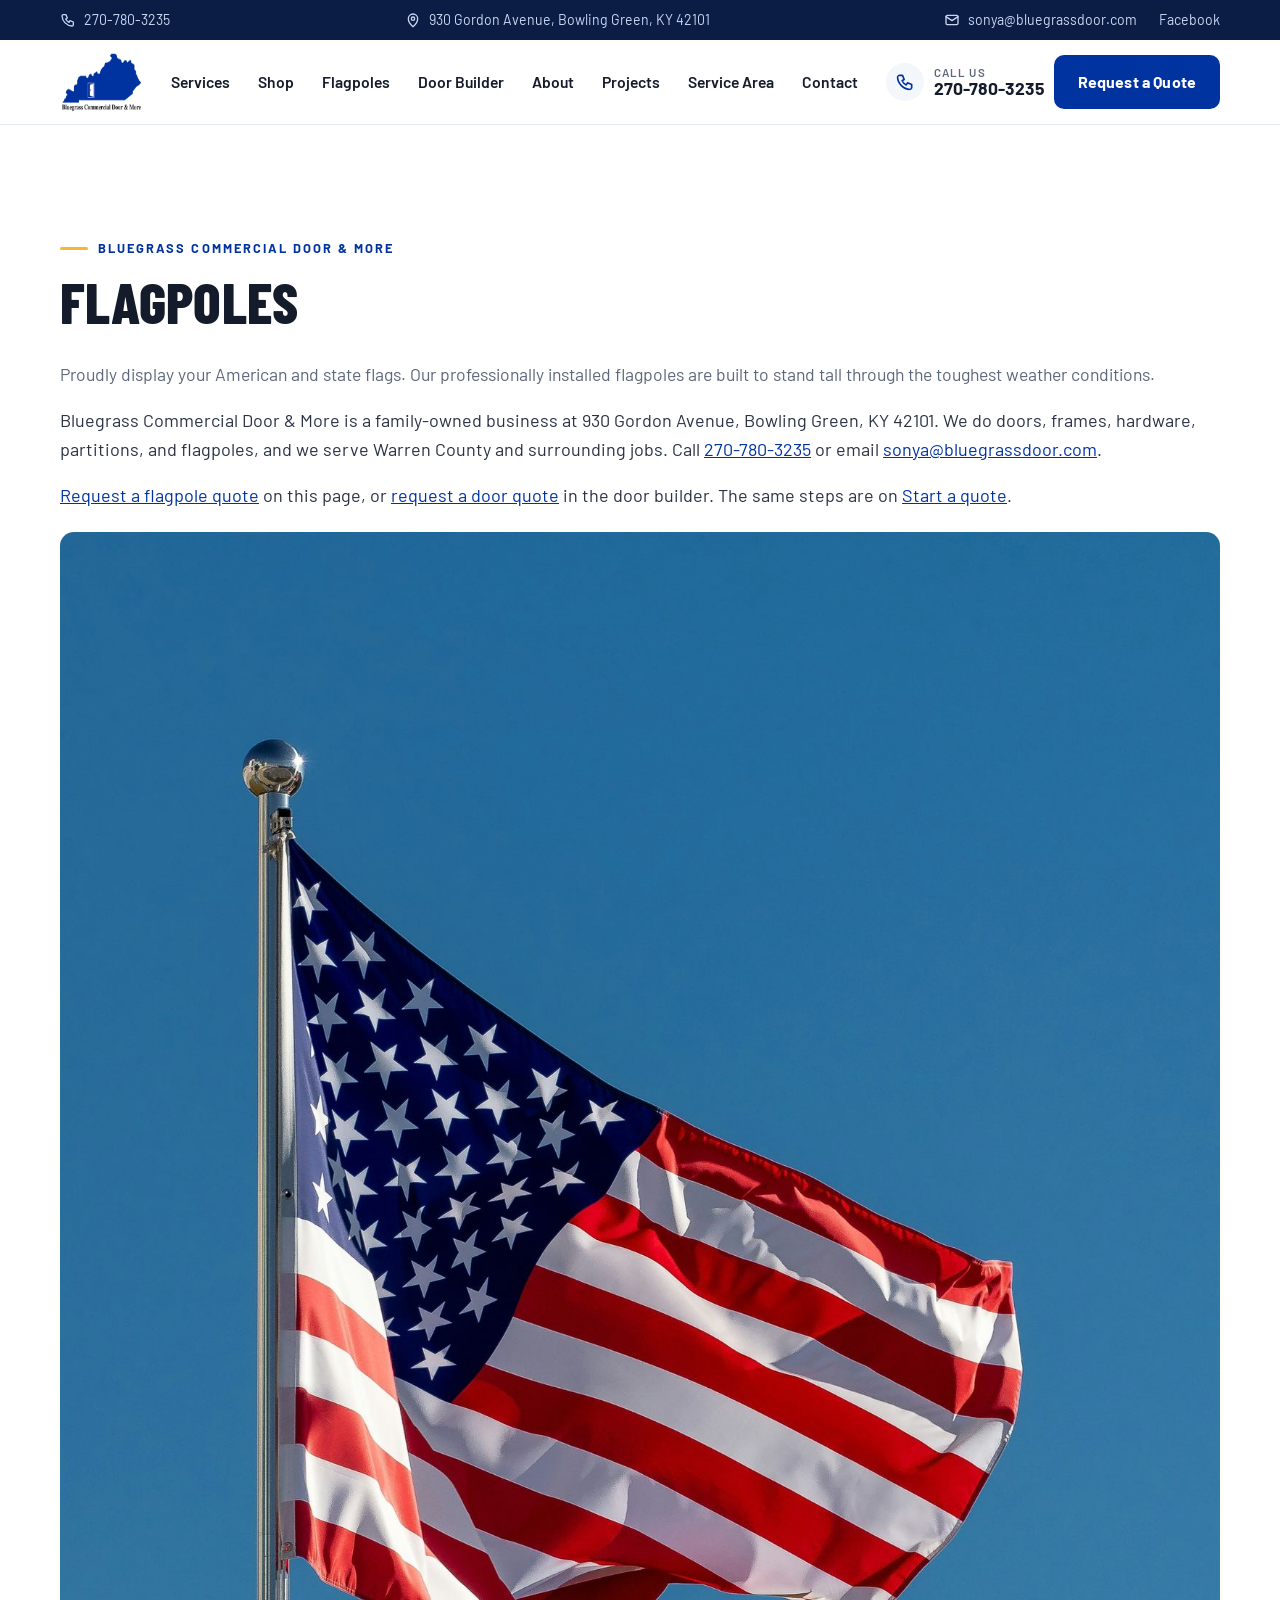
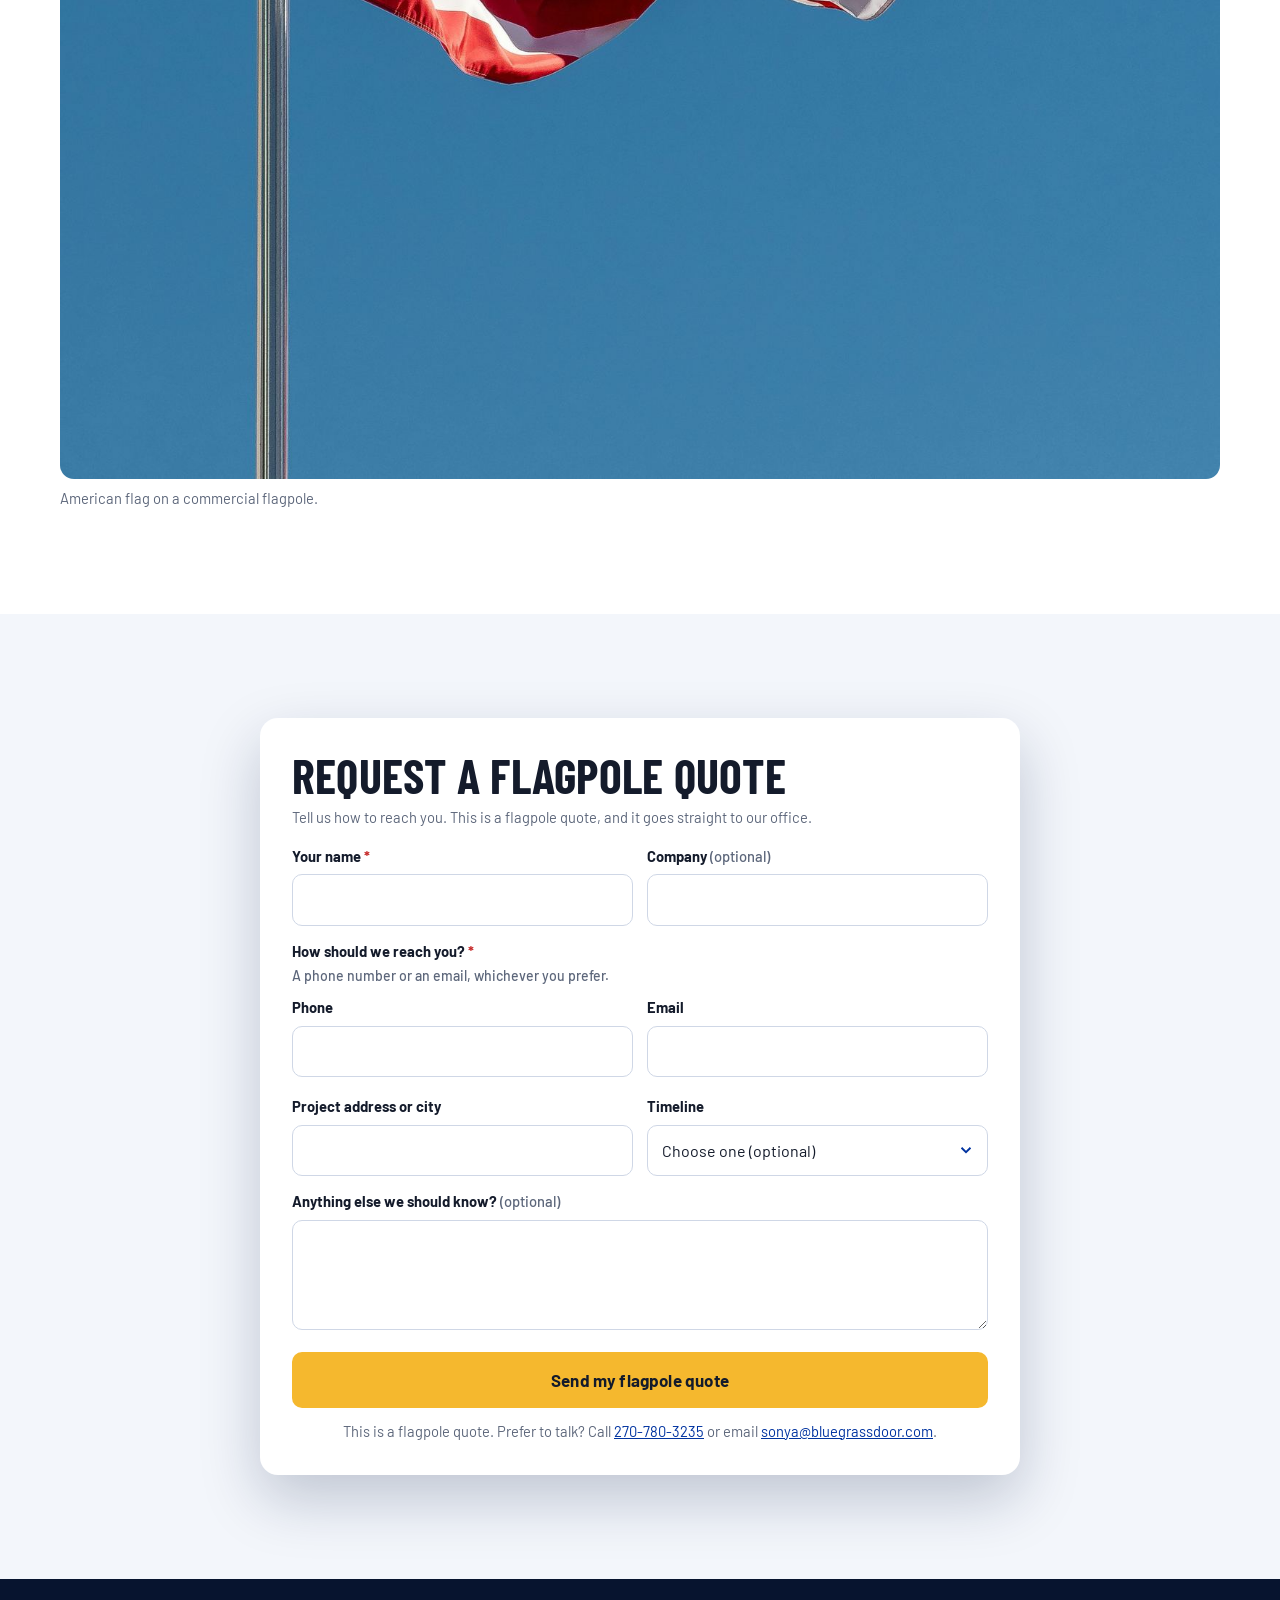
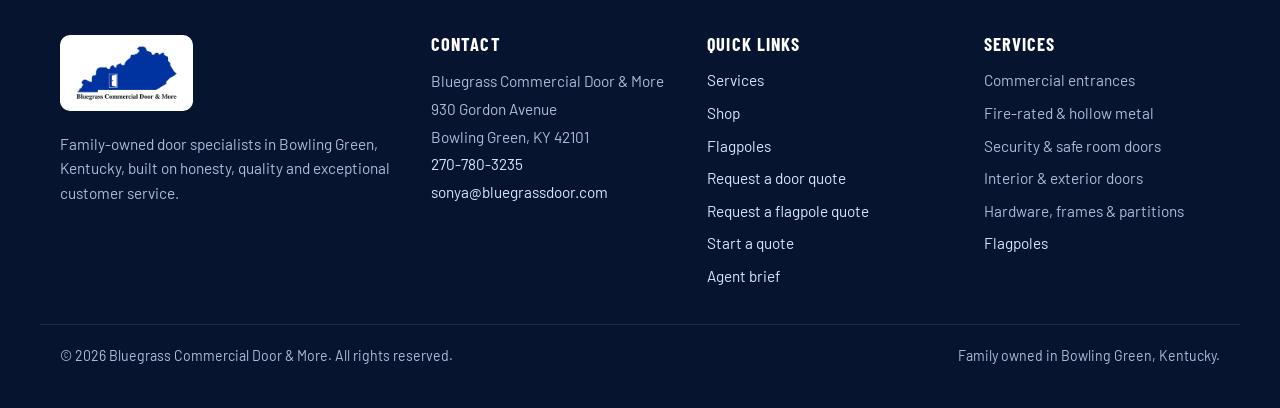
==== flagpoles.html @ 89e971c0 "Save scrubbed visitor events for path and funnel review. Each tab posts an ordered step to site_even" ====
<!DOCTYPE html>
<html lang="en">
<head>
  <meta charset="utf-8">
  <meta name="viewport" content="width=device-width, initial-scale=1, viewport-fit=cover">
  <meta name="robots" content="noindex,nofollow">
  <title>Flagpoles | Bluegrass Commercial Door &amp; More</title>
  <meta name="description" content="Professionally installed flagpoles for American and state flags. Bluegrass Commercial Door &amp; More is a family-owned business at 930 Gordon Avenue, Bowling Green, KY 42101. We do doors, frames, hardware, partitions, and flagpoles, and we serve Warren County and surrounding jobs. Call 270-780-3235.">
  <meta name="theme-color" content="#0033A0">
  <meta property="og:type" content="website">
  <meta property="og:site_name" content="Bluegrass Commercial Door &amp; More">
  <meta property="og:title" content="Flagpoles | Bluegrass Commercial Door &amp; More">
  <meta property="og:description" content="Professionally installed flagpoles for American and state flags. Bluegrass Commercial Door &amp; More is a family-owned business at 930 Gordon Avenue, Bowling Green, KY 42101. We serve Warren County and surrounding jobs. Call 270-780-3235.">
  <meta property="og:image" content="images/american-flag-commercial-flagpole.jpg">
  <meta property="og:image:alt" content="American flag on a commercial flagpole against a clear blue sky">
  <link rel="describedby" href="llms.txt" type="text/plain" title="Agent brief">
  <link rel="icon" href="images/favicon-32.png" sizes="32x32">
  <link rel="icon" href="images/favicon-192.png" sizes="192x192">
  <link rel="apple-touch-icon" href="images/apple-touch-icon.png">
  <link rel="preconnect" href="https://fonts.googleapis.com">
  <link rel="preconnect" href="https://fonts.gstatic.com" crossorigin>
  <link href="https://fonts.googleapis.com/css2?family=Barlow+Condensed:wght@600;700;800&family=Barlow:wght@400;500;600;700&display=swap" rel="stylesheet">
  <link rel="stylesheet" href="styles.css?v=cc13">
  <link rel="stylesheet" href="flagpoles.css?v=fp2">
  <script type="application/ld+json">
  {
    "@context": "https://schema.org",
    "@type": "LocalBusiness",
    "name": "Bluegrass Commercial Door & More",
    "telephone": "+1-270-780-3235",
    "url": "https://bluegrassdoor.com/",
    "address": {
      "@type": "PostalAddress",
      "streetAddress": "930 Gordon Avenue",
      "addressLocality": "Bowling Green",
      "addressRegion": "KY",
      "postalCode": "42101",
      "addressCountry": "US"
    }
  }
  </script>
  <script src="track.js?v=tr2" defer></script>
</head>
<body>
  <a class="skip" href="#main">Skip to content</a>
  <div class="topbar">
    <div class="wrap topbar__inner">
      <span class="topbar__item">
        <svg aria-hidden="true" viewBox="0 0 24 24"><path d="M5 4h4l2 5-2.5 1.5a11 11 0 0 0 5 5L15 13l5 2v4a2 2 0 0 1-2 2A16 16 0 0 1 3 6a2 2 0 0 1 2-2"/></svg>
        <a href="tel:+12707803235">270-780-3235</a>
      </span>
      <span class="topbar__item">
        <svg aria-hidden="true" viewBox="0 0 24 24"><path d="M12 22s7-6.1 7-12a7 7 0 1 0-14 0c0 5.9 7 12 7 12z"/><circle cx="12" cy="10" r="2.5"/></svg>
        930 Gordon Avenue, Bowling Green, KY 42101
      </span>
      <span class="topbar__item topbar__right">
        <a href="mailto:sonya@bluegrassdoor.com">
          <svg aria-hidden="true" viewBox="0 0 24 24"><rect x="3" y="5" width="18" height="14" rx="2"/><path d="m3 7 9 6 9-6"/></svg>
          sonya@bluegrassdoor.com
        </a>
        <a href="https://www.facebook.com/bluegrasscommericaldoor" target="_blank" rel="noopener">Facebook</a>
      </span>
    </div>
  </div>

  <header class="header" id="top">
    <div class="wrap header__inner">
      <a class="brand" href="index.html" aria-label="Bluegrass Commercial Door &amp; More home">
        <img src="images/logo.png" width="270" height="144" alt="Bluegrass Commercial Door &amp; More logo">
      </a>
      <nav class="nav" id="site-nav" aria-label="Main">
        <ul class="nav__list">
          <li><a href="index.html#services">Services</a></li>
          <li><a href="shop.html">Shop</a></li>
          <li><a href="flagpoles.html" aria-current="page">Flagpoles</a></li>
          <li><a href="index.html#builder">Door Builder</a></li>
          <li><a href="index.html#about">About</a></li>
          <li><a href="index.html#projects">Projects</a></li>
          <li><a href="index.html#area">Service Area</a></li>
          <li><a href="index.html#contact">Contact</a></li>
        </ul>
        <div class="nav__mobile-extra">
          <a class="btn btn--primary btn--block" href="tel:+12707803235">
            <svg aria-hidden="true" viewBox="0 0 24 24"><path d="M5 4h4l2 5-2.5 1.5a11 11 0 0 0 5 5L15 13l5 2v4a2 2 0 0 1-2 2A16 16 0 0 1 3 6a2 2 0 0 1 2-2"/></svg>
            Call 270-780-3235
          </a>
          <a class="btn btn--outline btn--block" href="#quote">Request a Quote</a>
          <p class="nav__addr">930 Gordon Avenue<br>Bowling Green, KY 42101</p>
        </div>
      </nav>
      <div class="header__actions">
        <a class="header__phone" href="tel:+12707803235">
          <svg aria-hidden="true" viewBox="0 0 24 24"><path d="M5 4h4l2 5-2.5 1.5a11 11 0 0 0 5 5L15 13l5 2v4a2 2 0 0 1-2 2A16 16 0 0 1 3 6a2 2 0 0 1 2-2"/></svg>
          <span><small>Call us</small>270-780-3235</span>
        </a>
        <a class="btn btn--primary header__cta" href="#quote">Request a Quote</a>
        <button class="menu-toggle" type="button" aria-controls="site-nav" aria-expanded="false" aria-label="Open menu">
          <span></span><span></span><span></span>
        </button>
      </div>
    </div>
  </header>

  <main id="main">
    <section class="section fp" aria-labelledby="fp-title">
      <div class="wrap">
        <p class="eyebrow">Bluegrass Commercial Door &amp; More</p>
        <h1 id="fp-title">Flagpoles</h1>
        <p class="section__lead">Proudly display your American and state flags. Our professionally installed flagpoles are built to stand tall through the toughest weather conditions.</p>
        <p class="site-summary">Bluegrass Commercial Door &amp; More is a family-owned business at 930 Gordon Avenue, Bowling Green, KY 42101. We do doors, frames, hardware, partitions, and flagpoles, and we serve Warren County and surrounding jobs. Call <a href="tel:+12707803235">270-780-3235</a> or email <a href="mailto:sonya@bluegrassdoor.com">sonya@bluegrassdoor.com</a>.</p>
        <p><a href="#quote">Request a flagpole quote</a> on this page, or <a href="index.html#builder">request a door quote</a> in the door builder. The same steps are on <a href="start.html">Start a quote</a>.</p>
        <figure class="fp-photo">
          <img src="images/american-flag-commercial-flagpole.jpg" width="1600" height="2133" alt="American flag on a commercial flagpole against a clear blue sky">
          <figcaption>American flag on a commercial flagpole.</figcaption>
        </figure>
      </div>
    </section>

    <section class="section section--soft" id="quote" aria-labelledby="fp-quote-title">
      <div class="wrap">
        <div class="quote fp-quote">
          <div id="fp-ask">
            <h2 id="fp-quote-title">Request a flagpole quote</h2>
            <p class="quote__sub">Tell us how to reach you. This is a flagpole quote, and it goes straight to our office.</p>
            <form class="qform" id="fp-form" novalidate>
              <div class="field-row">
                <div class="field">
                  <label for="fp-name">Your name <span class="req" aria-hidden="true">*</span></label>
                  <input id="fp-name" name="name" type="text" autocomplete="name" required aria-required="true" maxlength="80">
                  <p class="field__err" id="fp-name-err">Please enter your name.</p>
                </div>
                <div class="field">
                  <label for="fp-company">Company <span class="opt-l">(optional)</span></label>
                  <input id="fp-company" name="company" type="text" autocomplete="organization" maxlength="80">
                </div>
              </div>
              <fieldset class="field-set" id="fp-reach" aria-describedby="fp-reach-err">
                <legend>How should we reach you? <span class="req" aria-hidden="true">*</span> <span class="legend-sub">A phone number or an email, whichever you prefer.</span></legend>
                <div class="field-row">
                  <div class="field">
                    <label for="fp-phone">Phone</label>
                    <input id="fp-phone" name="phone" type="tel" autocomplete="tel" inputmode="tel" maxlength="40">
                  </div>
                  <div class="field">
                    <label for="fp-email">Email</label>
                    <input id="fp-email" name="email" type="email" autocomplete="email" maxlength="120">
                  </div>
                </div>
                <p class="field__err" id="fp-reach-err">Please give us a phone number or an email address.</p>
              </fieldset>
              <div class="field-row">
                <div class="field">
                  <label for="fp-addr">Project address or city</label>
                  <input id="fp-addr" name="address" type="text" autocomplete="street-address" maxlength="160">
                </div>
                <div class="field">
                  <label for="fp-when">Timeline</label>
                  <select id="fp-when" name="timeline">
                    <option value="">Choose one (optional)</option>
                    <option>As soon as possible</option>
                    <option>Within 1 month</option>
                    <option>1&ndash;3 months</option>
                    <option>Planning / bidding</option>
                  </select>
                </div>
              </div>
              <div class="field">
                <label for="fp-msg">Anything else we should know? <span class="opt-l">(optional)</span></label>
                <textarea id="fp-msg" name="notes" rows="3" maxlength="1000"></textarea>
              </div>
              <button class="btn btn--accent btn--lg btn--block" type="submit" id="fp-submit">Send my flagpole quote</button>
              <div class="q-senderr" id="fp-send-err" role="alert" hidden></div>
              <p class="quote__fine">This is a flagpole quote. Prefer to talk? Call <a href="tel:+12707803235">270-780-3235</a> or email <a href="mailto:sonya@bluegrassdoor.com">sonya@bluegrassdoor.com</a>.</p>
            </form>
          </div>
          <div class="quote__done" id="fp-done" hidden tabindex="-1">
            <div class="quote__check" aria-hidden="true"><svg viewBox="0 0 24 24"><path d="m5 12 5 5L20 7"/></svg></div>
            <h2>Your flagpole quote is in.</h2>
            <p>Reference <strong id="fp-ref"></strong>. This is a flagpole quote, and it went straight to our office.</p>
            <p>Call <a href="tel:+12707803235">270-780-3235</a> or email <a href="mailto:sonya@bluegrassdoor.com">sonya@bluegrassdoor.com</a> if you need us sooner.</p>
          </div>
        </div>
      </div>
    </section>
  </main>

  <footer class="footer">
    <div class="wrap footer__grid">
      <div class="footer__brand">
        <a class="footer__logo" href="index.html"><img src="images/logo.png" width="270" height="144" alt="Bluegrass Commercial Door &amp; More"></a>
        <p>Family-owned door specialists in Bowling Green, Kentucky, built on honesty, quality and exceptional customer service.</p>
      </div>
      <div>
        <h4>Contact</h4>
        <address>
          Bluegrass Commercial Door &amp; More<br>
          930 Gordon Avenue<br>
          Bowling Green, KY 42101<br>
          <a href="tel:+12707803235">270-780-3235</a><br>
          <a href="mailto:sonya@bluegrassdoor.com">sonya@bluegrassdoor.com</a>
        </address>
      </div>
      <div>
        <h4>Quick links</h4>
        <ul>
          <li><a href="index.html#services">Services</a></li>
          <li><a href="shop.html">Shop</a></li>
          <li><a href="flagpoles.html" aria-current="page">Flagpoles</a></li>
          <li><a href="index.html#builder">Request a door quote</a></li>
          <li><a href="#quote">Request a flagpole quote</a></li>
          <li><a href="start.html">Start a quote</a></li>
          <li><a href="llms.txt">Agent brief</a></li>
        </ul>
      </div>
      <div>
        <h4>Services</h4>
        <ul>
          <li>Commercial entrances</li>
          <li>Fire-rated &amp; hollow metal</li>
          <li>Security &amp; safe room doors</li>
          <li>Interior &amp; exterior doors</li>
          <li>Hardware, frames &amp; partitions</li>
          <li><a href="flagpoles.html" aria-current="page">Flagpoles</a></li>
        </ul>
      </div>
    </div>
    <div class="wrap footer__bottom">
      <p>&copy; <span id="year">2026</span> Bluegrass Commercial Door &amp; More. All rights reserved.</p>
      <p>Family owned in Bowling Green, Kentucky.</p>
    </div>
  </footer>

  <div class="callbar fp-callbar is-visible" aria-label="Quick actions">
    <a class="callbar__call" href="tel:+12707803235">
      <svg aria-hidden="true" viewBox="0 0 24 24"><path d="M5 4h4l2 5-2.5 1.5a11 11 0 0 0 5 5L15 13l5 2v4a2 2 0 0 1-2 2A16 16 0 0 1 3 6a2 2 0 0 1 2-2"/></svg>
      Call 270-780-3235
    </a>
    <a class="callbar__quote" href="#quote">Flagpole quote</a>
  </div>

  <script src="door-spec.js?v=spec1"></script>
  <script src="flagpoles.js?v=fp1"></script>
</body>
</html>
---- styles.css ----
/* Bluegrass Commercial Door & More */
:root {
  --blue: #0033a0;
  --blue-600: #002a85;
  --navy: #0b1d44;
  --navy-2: #102a5e;
  --ink: #141b2b;
  --text: #2a3244;
  --muted: #5d677b;
  --line: #e2e7f0;
  --soft: #f3f6fb;
  --white: #fff;
  --amber: #f5b82e;
  --amber-600: #e0a31a;
  --radius: 14px;
  --radius-sm: 10px;
  --shadow: 0 10px 30px rgba(11, 29, 68, .10);
  --shadow-lg: 0 24px 60px rgba(11, 29, 68, .22);
  --head: "Barlow Condensed", "Arial Narrow", Arial, sans-serif;
  --body: "Barlow", system-ui, -apple-system, "Segoe UI", Roboto, Arial, sans-serif;
  --header-h: 76px;
}
*, *::before, *::after { box-sizing: border-box; }
[hidden] { display: none !important; }
html { scroll-behavior: smooth; -webkit-text-size-adjust: 100%; overflow-x: clip; }
body { margin: 0; font-family: var(--body); font-size: 17px; line-height: 1.6; color: var(--text); background: var(--white); -webkit-font-smoothing: antialiased; overflow-x: hidden; }
img { max-width: 100%; display: block; }
a { color: var(--blue); }
h1, h2, h3, h4 { font-family: var(--head); color: var(--ink); line-height: 1.05; margin: 0 0 .5em; letter-spacing: .005em; }
h2 { font-size: clamp(2rem, 4.2vw, 3rem); font-weight: 700; text-transform: uppercase; }
h3 { font-size: 1.5rem; font-weight: 700; }
p { margin: 0 0 1em; }
svg { width: 20px; height: 20px; fill: none; stroke: currentColor; stroke-width: 2; stroke-linecap: round; stroke-linejoin: round; flex: none; }
.sr-only { position: absolute; width: 1px; height: 1px; overflow: hidden; clip: rect(0 0 0 0); white-space: nowrap; }
.skip { position: absolute; left: 12px; top: -60px; background: var(--amber); color: var(--ink); padding: 10px 14px; border-radius: 8px; z-index: 200; font-weight: 700; }
.skip:focus { top: 12px; }
:focus-visible { outline: 3px solid var(--amber); outline-offset: 2px; }
.wrap { width: 100%; max-width: 1200px; margin: 0 auto; padding: 0 20px; }
[id] { scroll-margin-top: calc(var(--header-h) + 12px); }

/* Buttons */
.btn { display: inline-flex; align-items: center; justify-content: center; gap: 10px; min-height: 48px; padding: 12px 22px; border-radius: 10px; border: 2px solid transparent; font-family: var(--body); font-size: 1rem; font-weight: 700; letter-spacing: .01em; text-decoration: none; cursor: pointer; transition: background .2s, color .2s, border-color .2s, transform .2s, box-shadow .2s; }
.btn:hover { transform: translateY(-1px); }
.btn:disabled { opacity: .45; cursor: not-allowed; transform: none; }
.btn--lg { min-height: 56px; padding: 14px 26px; font-size: 1.06rem; }
.btn--block { width: 100%; }
.btn--primary { background: var(--blue); color: #fff; }
.btn--primary:hover { background: var(--blue-600); }
.btn--accent { background: var(--amber); color: var(--ink); }
.btn--accent:hover:not(:disabled) { background: var(--amber-600); box-shadow: 0 8px 20px rgba(245,184,46,.35); }
.btn--ghost { background: rgba(255,255,255,.08); color: #fff; border-color: rgba(255,255,255,.75); backdrop-filter: blur(4px); }
.btn--ghost:hover { background: #fff; color: var(--navy); }
.btn--outline { background: transparent; color: var(--blue); border-color: var(--blue); }
.btn--outline-light { background: transparent; color: #fff; border-color: rgba(255,255,255,.6); }
.btn--text { background: none; color: var(--blue); padding-left: 8px; padding-right: 8px; }
.btn--text-light { color: #cfe0ff; }
.btn svg { width: 20px; height: 20px; }

.eyebrow { font-family: var(--body); font-size: .8rem; font-weight: 700; letter-spacing: .16em; text-transform: uppercase; color: var(--blue); margin: 0 0 12px; display: inline-flex; align-items: center; gap: 10px; }
.eyebrow::before { content: ""; width: 28px; height: 3px; background: var(--amber); border-radius: 2px; }
.eyebrow--light { color: #d6e2ff; }

/* Top bar */
.topbar { background: var(--navy); color: #c9d6f3; font-size: .88rem; display: none; }
.topbar__inner { display: flex; justify-content: space-between; align-items: center; min-height: 40px; }
.topbar__item { display: inline-flex; align-items: center; gap: 8px; }
.topbar__right { gap: 22px; }
.topbar a { color: #c9d6f3; text-decoration: none; display: inline-flex; align-items: center; gap: 8px; }
.topbar a:hover { color: #fff; }
.topbar svg { width: 16px; height: 16px; }

/* Header */
.header { position: sticky; top: 0; z-index: 100; background: #fff; border-bottom: 1px solid var(--line); transition: box-shadow .2s; }
.header.is-scrolled { box-shadow: 0 6px 24px rgba(11,29,68,.10); }
.header__inner { display: flex; align-items: center; justify-content: space-between; height: var(--header-h); gap: 16px; }
.brand img { height: 52px; width: auto; }
.header__actions { display: flex; align-items: center; gap: 10px; }
.header__phone { display: none; align-items: center; gap: 10px; text-decoration: none; color: var(--ink); font-weight: 700; font-size: 1.1rem; line-height: 1.1; }
.header__phone svg { width: 38px; height: 38px; padding: 9px; border-radius: 50%; background: var(--soft); color: var(--blue); }
.header__phone small { display: block; font-size: .72rem; font-weight: 600; color: var(--muted); text-transform: uppercase; letter-spacing: .1em; }
.header__cta { display: none; }
.menu-toggle { width: 48px; height: 48px; border: 0; border-radius: 10px; background: var(--blue); display: inline-flex; flex-direction: column; justify-content: center; align-items: center; gap: 5px; cursor: pointer; }
.menu-toggle span { width: 22px; height: 2.5px; background: #fff; border-radius: 2px; transition: transform .25s, opacity .2s; }
.menu-toggle[aria-expanded="true"] span:nth-child(1) { transform: translateY(7.5px) rotate(45deg); }
.menu-toggle[aria-expanded="true"] span:nth-child(2) { opacity: 0; }
.menu-toggle[aria-expanded="true"] span:nth-child(3) { transform: translateY(-7.5px) rotate(-45deg); }

/* Mobile nav */
.nav { position: fixed; inset: var(--header-h) 0 0 0; background: #fff; padding: 12px 20px 40px; overflow-y: auto; opacity: 0; transform: translateY(-10px); visibility: hidden; transition: opacity .25s ease, transform .25s ease, visibility .25s; z-index: 99; }
.nav.is-open { opacity: 1; transform: none; visibility: visible; }
.nav__list { list-style: none; margin: 0; padding: 0; }
.nav__list a { display: flex; align-items: center; justify-content: space-between; padding: 16px 4px; font-family: var(--head); font-size: 1.6rem; font-weight: 700; text-transform: uppercase; color: var(--ink); text-decoration: none; border-bottom: 1px solid var(--line); }
.nav__list a::after { content: "›"; color: var(--blue); font-size: 1.6rem; }
.nav__mobile-extra { display: grid; gap: 12px; margin-top: 24px; }
.nav__addr { color: var(--muted); text-align: center; margin: 8px 0 0; }
body.nav-open { overflow: hidden; }

/* Opening band: crew photo, short blue panel flush left, door builder directly under the text */
.hb { background: #fff; }
.hb__band { position: relative; background: var(--navy); color: #fff; overflow: hidden; }
.hb__photo { position: relative; height: clamp(150px, 42vw, 220px); }
.hb__photo img { width: 100%; height: 100%; object-fit: cover; object-position: 50% 40%; }
.hb__photo::after { content: ""; position: absolute; inset: 0; background: linear-gradient(180deg, rgba(11,29,68,0) 30%, rgba(11,29,68,.75) 72%, var(--navy) 100%); }
.hb__intro { position: relative; margin-top: -26px; padding-bottom: 16px; }
.hb .eyebrow { margin-bottom: 8px; font-size: .72rem; letter-spacing: .1em; }
.hb__eb-extra { display: inline; }
.hb__intro .eyebrow { display: block; max-width: 100%; white-space: normal; }
.hb__intro .eyebrow::before { display: inline-block; vertical-align: middle; margin-right: 10px; }
.hb h1 { color: #fff; font-size: clamp(1.6rem, 7.1vw, 1.95rem); font-weight: 800; text-transform: uppercase; line-height: .98; margin: 0 0 8px; letter-spacing: .005em; }
.hb h1 span { display: block; margin-top: 4px; font-size: .64em; font-weight: 700; color: var(--amber); letter-spacing: .03em; }
.hb__promise { margin: 0; font-size: .98rem; line-height: 1.4; color: #dce6ff; max-width: 40rem; }
.hb__call a { color: #fff; font-weight: 700; white-space: nowrap; }
/* Phones: centre the crew in the frame (a little left of the van) and keep the headline under them.
   The small line and the main headline each stay on one centred line. */
@media (max-width: 639px) {
  .hb__photo { height: clamp(200px, 62vw, 280px); overflow: hidden; }
  .hb__photo img {
    position: absolute;
    width: 120%;
    height: auto;
    max-width: none;
    left: 50%;
    right: auto;
    top: 0;
    transform: translate(-46%, -23%);
    object-fit: fill;
  }
  .hb__photo::after { background: linear-gradient(180deg, rgba(11,29,68,0) 78%, rgba(11,29,68,.7) 94%, var(--navy) 100%); }
  .hb__intro { text-align: center; }
  .hb__intro .eyebrow {
    white-space: nowrap;
    text-align: center;
    font-size: clamp(0.55rem, 2.75vw, 0.78rem);
    letter-spacing: .035em;
  }
  .hb__intro .eyebrow::before { display: none; }
  .hb h1 {
    white-space: nowrap;
    font-size: clamp(1.02rem, 5.05vw, 1.55rem);
  }
  .hb__promise { margin-left: auto; margin-right: auto; }
}
@media (max-width: 639px) and (orientation: landscape) {
  .hb__photo img {
    position: absolute;
    inset: 0;
    width: 100%;
    height: 100%;
    right: auto;
    left: 0;
    top: 0;
    transform: none;
    object-fit: cover;
    object-position: 48% 38%;
  }
}

/* Trust strip */
.trust { background: var(--blue); color: #fff; }
.trust__grid { display: grid; grid-template-columns: 1fr 1fr; gap: 18px 16px; padding-top: 22px; padding-bottom: 22px; }
.trust__item { display: flex; align-items: center; gap: 12px; font-size: .92rem; line-height: 1.25; color: #dfe8ff; }
.trust__item svg { width: 34px; height: 34px; padding: 7px; border-radius: 9px; background: rgba(255,255,255,.12); color: var(--amber); }
.trust__item strong { display: block; color: #fff; font-size: 1rem; }

/* Sections */
.section { padding: 72px 0; }
.section--soft { background: var(--soft); }
.section--navy { background: var(--navy); color: #d9e3fb; }
.section--navy h2, .section--navy h3 { color: #fff; }
.section__head { max-width: 720px; margin-bottom: 36px; }
.section__head--center { text-align: center; margin-left: auto; margin-right: auto; }
.section__head--center .eyebrow { justify-content: center; }
.section__lead { font-size: 1.1rem; color: var(--muted); }
.section--navy .section__lead, .builder-section .section__lead { color: #c3d1f0; }

/* Services */
.services { display: grid; gap: 20px; }
.svc { background: #fff; border: 1px solid var(--line); border-radius: var(--radius); overflow: hidden; display: flex; flex-direction: column; box-shadow: 0 2px 6px rgba(11,29,68,.04); transition: transform .25s, box-shadow .25s; }
.svc:hover { transform: translateY(-4px); box-shadow: var(--shadow); }
.svc__img { aspect-ratio: 16 / 10; overflow: hidden; background: var(--navy); }
.svc__img img { width: 100%; height: 100%; object-fit: cover; transition: transform .6s; }
.svc:hover .svc__img img { transform: scale(1.04); }
/* Flagpoles photo: sky-widened frame (finial to just below the flag), centred, so the whole flag stays in view at every card width */
.svc__img img.svc__img--flag { object-position: 50% 50%; }
.svc__body { padding: 22px 22px 24px; display: flex; flex-direction: column; flex: 1; }
.svc__body p { color: var(--muted); font-size: 1rem; }
.svc__link { margin-top: auto; font-weight: 700; text-decoration: none; display: inline-flex; gap: 6px; align-items: center; min-height: 44px; }
.svc__link span { transition: transform .2s; }
.svc__link:hover span { transform: translateX(4px); }
.svc--navy { background: linear-gradient(160deg, var(--blue) 0%, var(--navy) 100%); border-color: transparent; color: #d8e3ff; }
.svc--navy h3 { color: #fff; }
.svc--navy .svc__body p { color: #cddaf8; }
.svc--navy .svc__link { color: var(--amber); }
.svc__icon { aspect-ratio: 16 / 10; display: grid; place-items: center; background: radial-gradient(circle at 70% 30%, rgba(255,255,255,.14), transparent 60%); border-bottom: 1px solid rgba(255,255,255,.12); }
.svc__icon svg { width: 96px; height: 96px; stroke: #fff; stroke-width: 2.5; }
.svc__icon svg path:nth-child(2) { fill: var(--amber); stroke: var(--amber); }
/* Tight service cards: app.js locks each card at the height the original layout gave it, then adds
   .is-tight. The text block shrinks and the photo (or icon) area flexes to fill the freed space,
   so card boxes stay exactly the same size while more of each photo shows. */
.services.is-tight .svc__img, .services.is-tight .svc__icon { flex: 1 1 0; aspect-ratio: auto; min-height: 0; }
.services.is-tight .svc__body { flex: 0 0 auto; padding: 12px 18px 6px; }
.services.is-tight .svc__body h3 { font-size: 1.3rem; margin-bottom: 4px; }
.services.is-tight .svc__body p { font-size: 15px; line-height: 1.4; margin-bottom: 0; display: -webkit-box; -webkit-box-orient: vertical; -webkit-line-clamp: 2; line-clamp: 2; overflow: hidden; }
.services.is-tight .svc__link { margin-top: 0; }
.svc__short, .services.is-tight .svc__full { display: none; }
.services.is-tight .svc__short { display: inline; }

/* About */
.about { display: grid; gap: 36px; align-items: center; }
.about__photo { position: relative; }
.about__photo img { border-radius: var(--radius); box-shadow: var(--shadow-lg); width: 100%; aspect-ratio: 4 / 3; object-fit: cover; }
.about__badge { position: absolute; left: 16px; bottom: -18px; background: var(--amber); color: var(--ink); padding: 12px 18px; border-radius: 10px; box-shadow: var(--shadow); line-height: 1.2; }
.about__badge strong { display: block; font-family: var(--head); font-size: 1.3rem; text-transform: uppercase; }
.about__badge span { font-size: .9rem; font-weight: 600; }
.checks { list-style: none; padding: 0; margin: 8px 0 0; display: grid; gap: 14px; }
.checks li { position: relative; padding-left: 38px; color: var(--muted); }
.checks li strong { color: var(--ink); }
.checks li::before { content: ""; position: absolute; left: 0; top: 2px; width: 26px; height: 26px; border-radius: 50%; background: var(--blue) url("data:image/svg+xml,%3Csvg xmlns='http://www.w3.org/2000/svg' viewBox='0 0 24 24' fill='none' stroke='white' stroke-width='3' stroke-linecap='round' stroke-linejoin='round'%3E%3Cpath d='m5 12 5 5 9-10'/%3E%3C/svg%3E") center / 15px no-repeat; }
.pillars { display: grid; gap: 18px; margin-top: 56px; }
.pillar { margin: 0; background: #fff; border-radius: var(--radius); overflow: hidden; box-shadow: 0 2px 8px rgba(11,29,68,.06); }
.pillar img { width: 100%; aspect-ratio: 3 / 2; object-fit: cover; }
.pillar figcaption { padding: 16px 18px 20px; color: var(--muted); font-size: .98rem; }
.pillar figcaption strong { display: block; font-family: var(--head); font-size: 1.35rem; text-transform: uppercase; color: var(--ink); }

/* Fleet band */
.fleet { position: relative; color: #fff; overflow: hidden; padding: 96px 0; }
.fleet__bg { position: absolute; inset: 0; width: 100%; height: 100%; object-fit: cover; object-position: 40% 55%; }
.fleet__shade { position: absolute; inset: 0; background: linear-gradient(90deg, rgba(8,22,54,.94) 0%, rgba(8,22,54,.82) 55%, rgba(8,22,54,.45) 100%); }
.fleet__inner { position: relative; max-width: 1200px; }
.fleet h2 { color: #fff; max-width: 16ch; }
.fleet p { max-width: 34rem; color: #d7e2fb; font-size: 1.1rem; }

/* Reviews */
.reviews { display: grid; gap: 18px; }
.review { margin: 0; padding: 28px 26px 24px; background: #fff; border: 1px solid var(--line); border-radius: var(--radius); position: relative; box-shadow: 0 2px 8px rgba(11,29,68,.04); }
.review::before { content: "\201C"; position: absolute; top: -6px; right: 18px; font-family: Georgia, serif; font-size: 5.5rem; line-height: 1; color: rgba(0,51,160,.12); }
.review p { font-size: 1.15rem; color: var(--ink); font-weight: 500; }
.review footer { font-weight: 700; color: var(--blue); display: flex; align-items: center; gap: 10px; }
.review footer::before { content: ""; width: 24px; height: 2px; background: var(--amber); }

/* Gallery */
.gallery { display: grid; grid-template-columns: 1fr 1fr; grid-auto-rows: 150px; grid-auto-flow: dense; gap: 10px; }
.gallery__item { padding: 0; border: 0; border-radius: var(--radius-sm); overflow: hidden; cursor: zoom-in; background: var(--navy); position: relative; }
.gallery__item--tall { grid-row: span 2; }
.gallery__item img { width: 100%; height: 100%; object-fit: cover; transition: transform .5s, opacity .3s; }
.gallery__item:hover img { transform: scale(1.05); }

/* Lightbox */
.lightbox { position: fixed; inset: 0; z-index: 300; background: rgba(5,12,30,.92); display: grid; place-items: center; padding: 20px; }
.lightbox[hidden] { display: none; }
.lightbox figure { margin: 0; max-width: 960px; width: 100%; }
.lightbox img { max-height: 78vh; width: auto; max-width: 100%; margin: 0 auto; border-radius: 10px; }
.lightbox figcaption { color: #dfe7fb; text-align: center; margin-top: 12px; }
.lightbox__close { position: absolute; top: 14px; right: 14px; width: 48px; height: 48px; border-radius: 50%; border: 0; background: #fff; color: var(--ink); font-size: 1.8rem; line-height: 1; cursor: pointer; }

/* Builder */
.builder-section { background: linear-gradient(180deg, var(--navy) 0%, #0e2555 100%); color: #d6e1fb; }
.builder-section h2 { color: #fff; }
.builder { max-width: 880px; margin: 0 auto; background: #fff; color: var(--text); border-radius: 18px; padding: 22px 18px; box-shadow: var(--shadow-lg); }
.builder__progress { list-style: none; margin: 0 0 22px; padding: 0 0 18px; display: grid; grid-template-columns: repeat(5, 1fr); border-bottom: 1px solid var(--line); counter-reset: s; position: relative; }
.builder__progress li { display: flex; flex-direction: column; align-items: center; gap: 6px; font-size: .75rem; color: var(--muted); position: relative; }
.builder__progress li:not(:last-child)::after { content: ""; position: absolute; top: 15px; left: calc(50% + 18px); right: calc(-50% + 18px); height: 2px; background: var(--line); }
.builder__progress li.is-done:not(:last-child)::after { background: var(--blue); }
.builder__progress span { width: 32px; height: 32px; border-radius: 50%; display: grid; place-items: center; font-weight: 700; background: var(--soft); color: var(--muted); border: 2px solid var(--line); }
.builder__progress em { font-style: normal; font-weight: 600; }
.builder__progress li.is-active span { background: var(--blue); color: #fff; border-color: var(--blue); }
.builder__progress li.is-active em { color: var(--ink); }
.builder__progress li.is-done span { background: #e6edff; color: var(--blue); border-color: var(--blue); }
.builder__panel h3 { font-size: 1.7rem; text-transform: uppercase; }
.builder__hint { color: var(--muted); margin-top: -6px; }
.opts { display: grid; grid-template-columns: 1fr; gap: 10px; }
.opt { display: flex; align-items: center; gap: 14px; text-align: left; width: 100%; min-height: 64px; padding: 12px 14px; border: 2px solid var(--line); border-radius: 12px; background: #fff; cursor: pointer; font: inherit; color: var(--ink); transition: border-color .15s, background .15s, box-shadow .15s; }
.opt:hover { border-color: #b8c7ea; }
.opt[aria-checked="true"], .opt[aria-pressed="true"] { border-color: var(--blue); background: #f1f5ff; box-shadow: 0 0 0 3px rgba(0,51,160,.12); }
.opt__icon { width: 44px; height: 44px; border-radius: 10px; background: var(--soft); display: grid; place-items: center; color: var(--blue); flex: none; }
.opt[aria-checked="true"] .opt__icon, .opt[aria-pressed="true"] .opt__icon { background: var(--blue); color: #fff; }
.opt__icon svg { width: 24px; height: 24px; }
.opt__text strong { display: block; font-weight: 700; line-height: 1.25; }
.opt__text small { display: block; color: var(--muted); font-size: .88rem; line-height: 1.35; margin-top: 2px; }
.opt__tick { margin-left: auto; width: 24px; height: 24px; border-radius: 50%; border: 2px solid var(--line); flex: none; display: grid; place-items: center; }
.opt[aria-checked="true"] .opt__tick, .opt[aria-pressed="true"] .opt__tick { background: var(--blue); border-color: var(--blue); }
.opt[aria-checked="true"] .opt__tick::after, .opt[aria-pressed="true"] .opt__tick::after { content: ""; width: 10px; height: 6px; border: solid #fff; border-width: 0 0 2.5px 2.5px; transform: rotate(-45deg) translate(1px, -1px); }
.custom-size { display: flex; flex-wrap: wrap; align-items: flex-end; gap: 10px; margin-top: 14px; padding: 16px; border-radius: 12px; background: var(--soft); }
.custom-size label { display: grid; gap: 6px; font-weight: 600; font-size: .9rem; flex: 1 1 110px; }
.custom-size > span { padding-bottom: 14px; color: var(--muted); }
.custom-size input { width: 100%; }
/* Builder: compatibility states (builder-rules.js) */
.opt.is-disabled { background: #f6f7f9; border-style: dashed; border-color: #d5dbe5; cursor: not-allowed; }
.opt.is-disabled:hover { border-color: #c4ccd9; }
.opt.is-disabled .opt__icon { background: #eceff3; color: #8b95a6; }
.opt.is-disabled .opt__text strong { color: #5d677b; }
.opt.is-disabled .opt__tick { border-style: dashed; opacity: .6; }
.opt.is-locked { cursor: default; }
.opt__badge { display: inline-block; margin: 3px 0 1px; padding: 1px 7px; border-radius: 999px; background: var(--blue); color: #fff; font-family: var(--body); font-size: .68rem; font-weight: 700; letter-spacing: .06em; text-transform: uppercase; }
.opt__why { display: block; margin-top: 6px; padding-left: 20px; position: relative; font-size: .82rem; line-height: 1.35; font-weight: 600; }
.opt__why::before { content: ""; position: absolute; left: 0; top: 2px; width: 14px; height: 14px; border-radius: 50%; }
.opt__why--no { color: #9a3412; }
.opt__why--no::before { background: #fde7dc; box-shadow: inset 0 0 0 1.5px #c2410c; background-image: linear-gradient(45deg, transparent 44%, #c2410c 44%, #c2410c 56%, transparent 56%); }
.opt__why--req { color: var(--blue); }
.opt__why--req::before { background: var(--blue); -webkit-mask: radial-gradient(circle, #000 60%, transparent 62%); background-image: none; }
.opt__why--req::after { content: ""; position: absolute; left: 4px; top: 5px; width: 6px; height: 3.5px; border: solid #fff; border-width: 0 0 1.8px 1.8px; transform: rotate(-45deg); }
.opt__why--info { color: #4a5568; font-weight: 500; }
.opt__why--info::before { background: #e6edff; box-shadow: inset 0 0 0 1.5px #6b86c9; }
.opt__why--info::after { content: "i"; position: absolute; left: 0; top: 2px; width: 14px; line-height: 14px; text-align: center; font-size: 10px; font-weight: 800; font-style: normal; color: #3b5bab; font-family: Georgia, serif; }
.builder__notice { margin-top: 16px; padding: 12px 14px 12px 44px; border-radius: 12px; background: #fff8e6; border: 1.5px solid #f3d27a; color: #5b4300; font-size: .92rem; line-height: 1.45; position: relative; }
.builder__notice::before { content: "!"; position: absolute; left: 14px; top: 12px; width: 20px; height: 20px; border-radius: 50%; background: var(--amber); color: var(--ink); font-weight: 800; font-size: .8rem; display: grid; place-items: center; }
.builder__notice p { margin: 0; }
.builder__notice p + p { margin-top: 6px; }
.builder__notice-need { font-weight: 700; color: #4a3600; }
.summary__notes dd ul { margin: 0; padding-left: 18px; font-weight: 500; color: var(--text); font-size: .92rem; line-height: 1.45; }
.summary__notes dd li + li { margin-top: 4px; }
.summary { display: grid; gap: 0; margin: 0 0 18px; border: 1px solid var(--line); border-radius: 12px; overflow: hidden; }
.summary div { display: grid; grid-template-columns: 110px 1fr; gap: 12px; padding: 12px 16px; border-bottom: 1px solid var(--line); }
.summary div:last-child { border-bottom: 0; }
.summary dt { font-weight: 700; color: var(--muted); font-size: .85rem; text-transform: uppercase; letter-spacing: .06em; padding-top: 2px; }
.summary dd { margin: 0; color: var(--ink); font-weight: 600; }
.builder__notes { display: grid; gap: 8px; font-weight: 600; }
.builder__notes-label { display: block; }
.builder__notes-label span { color: var(--muted); font-weight: 400; white-space: nowrap; }
.builder__nav { display: flex; align-items: center; gap: 8px; margin-top: 22px; padding-top: 18px; border-top: 1px solid var(--line); flex-wrap: wrap; }
.builder__nav #b-next, .builder__nav #b-send { margin-left: auto; }

/* Forms */
input, select, textarea { font: inherit; font-size: 16px; color: var(--ink); background: #fff; border: 1.5px solid #cfd7e6; border-radius: 10px; padding: 12px 14px; min-height: 50px; width: 100%; transition: border-color .15s, box-shadow .15s; }
textarea { resize: vertical; min-height: 110px; }
input:focus, select:focus, textarea:focus { outline: none; border-color: var(--blue); box-shadow: 0 0 0 4px rgba(0,51,160,.14); }
select { appearance: none; background-image: url("data:image/svg+xml,%3Csvg xmlns='http://www.w3.org/2000/svg' viewBox='0 0 24 24' fill='none' stroke='%230033a0' stroke-width='2.5'%3E%3Cpath d='m6 9 6 6 6-6'/%3E%3C/svg%3E"); background-repeat: no-repeat; background-position: right 12px center; background-size: 18px; padding-right: 40px; }

/* Area */
.area { display: grid; gap: 32px; align-items: center; }
.area__card { display: flex; gap: 14px; padding: 18px; border-radius: 12px; background: var(--soft); border: 1px solid var(--line); margin: 8px 0 16px; }
.area__card svg { width: 40px; height: 40px; padding: 9px; border-radius: 10px; background: var(--blue); color: #fff; }
.area__card strong { display: block; color: var(--ink); }
.area__card span { display: block; color: var(--muted); }
.area__card a { font-weight: 700; text-decoration: none; display: inline-block; margin-top: 6px; }
.area__note { color: var(--muted); }
.area__map { border-radius: var(--radius); overflow: hidden; box-shadow: var(--shadow); aspect-ratio: 4 / 3; background: var(--soft); }
.area__map iframe { width: 100%; height: 100%; border: 0; display: block; }

/* Contact */
.contact { display: grid; gap: 36px; }
.contact__list { list-style: none; padding: 0; margin: 20px 0 0; display: grid; gap: 14px; }
.contact__list li { display: flex; gap: 14px; align-items: flex-start; }
.contact__list svg { width: 44px; height: 44px; padding: 11px; border-radius: 12px; background: rgba(255,255,255,.08); color: var(--amber); }
.contact__list small { display: block; font-size: .75rem; text-transform: uppercase; letter-spacing: .12em; color: #93a8d6; font-weight: 700; }
.contact__list a { color: #fff; font-weight: 700; font-size: 1.1rem; text-decoration: none; word-break: break-word; }
.contact__list div { color: #fff; }
.quote { background: #fff; color: var(--text); border-radius: 18px; padding: 24px 20px; box-shadow: var(--shadow-lg); }
.quote h3 { color: var(--ink); font-size: 2rem; text-transform: uppercase; margin-bottom: 4px; }
.quote__sub { color: var(--muted); font-size: .92rem; }
.req { color: #c62828; }
.field-row { display: grid; gap: 0 14px; }
.field { margin-bottom: 14px; }
.field label { display: block; font-weight: 700; font-size: .92rem; margin-bottom: 6px; color: var(--ink); }
.field__err { display: none; color: #c62828; font-size: .86rem; margin: 6px 0 0; }
.field.is-invalid input, .field.is-invalid select, .field.is-invalid textarea { border-color: #c62828; }
.field.is-invalid .field__err { display: block; }
.quote__fine { text-align: center; color: var(--muted); font-size: .92rem; margin: 12px 0 0; }
.builder-attach { background: #f1f5ff; border: 1.5px solid #c9d6f7; border-radius: 12px; padding: 12px 14px; margin-bottom: 16px; }
.builder-attach__head { display: flex; justify-content: space-between; align-items: center; gap: 10px; color: var(--blue); }
.builder-attach__remove { border: 0; background: none; color: var(--muted); text-decoration: underline; cursor: pointer; font: inherit; font-size: .88rem; min-height: 36px; }
.builder-attach p { margin: 6px 0 0; font-size: .92rem; color: var(--ink); white-space: pre-line; }
.quote__done { text-align: center; padding: 12px 4px; }
.quote__done:focus { outline: none; }
.quote__check { width: 72px; height: 72px; border-radius: 50%; background: #e3f4e8; display: grid; place-items: center; margin: 4px auto 14px; }
.quote__check svg { width: 36px; height: 36px; stroke: #1e8e3e; stroke-width: 3; }
.quote__done p { color: var(--muted); }
.quote__done-actions { display: grid; gap: 10px; margin: 18px 0 8px; }
.quote__done .btn--outline-light { color: var(--blue); border-color: var(--blue); }
.quote__done .btn--text-light { color: var(--blue); }

/* Footer */
.footer { background: #07142f; color: #aebcdc; padding: 56px 0 110px; font-size: .96rem; }
.footer__grid { display: grid; gap: 32px; }
.footer__logo { background: #fff; display: inline-block; padding: 10px 14px; border-radius: 10px; margin-bottom: 14px; }
.footer__logo img { height: 56px; width: auto; }
.footer h4 { color: #fff; font-size: 1.15rem; text-transform: uppercase; letter-spacing: .06em; margin-bottom: 14px; }
.footer ul { list-style: none; padding: 0; margin: 0; display: grid; gap: 8px; }
.footer a { color: #dbe5ff; text-decoration: none; }
.footer a:hover { color: #fff; text-decoration: underline; }
.footer address { font-style: normal; line-height: 1.8; }
.footer__fb { display: inline-flex; align-items: center; gap: 8px; margin-top: 16px; min-height: 44px; }
.footer__bottom { border-top: 1px solid rgba(255,255,255,.1); margin-top: 36px; padding-top: 20px; display: grid; gap: 4px; font-size: .88rem; }
.footer__bottom p { margin: 0; }

/* Sticky call bar */
.callbar { position: fixed; left: 0; right: 0; bottom: 0; z-index: 90; display: grid; grid-template-columns: 1.5fr 1fr 50px; gap: 8px; padding: 10px 12px calc(10px + env(safe-area-inset-bottom)); background: rgba(255,255,255,.97); border-top: 1px solid var(--line); box-shadow: 0 -8px 24px rgba(11,29,68,.12); transform: translateY(110%); visibility: hidden; transition: transform .3s ease, visibility .3s; }
.callbar.is-visible { transform: none; visibility: visible; }
.callbar a { display: flex; align-items: center; justify-content: center; gap: 8px; min-height: 50px; border-radius: 10px; font-weight: 700; text-decoration: none; font-size: 1rem; }
.callbar__call { background: var(--blue); color: #fff; }
.callbar__quote { background: var(--amber); color: var(--ink); }
.callbar__chat { display: grid; place-items: center; min-height: 50px; border-radius: 10px; border: 1.5px solid #c9d6f3; background: #fff; color: var(--blue); cursor: pointer; }
.callbar__chat svg { width: 22px; height: 22px; }

/* Chat */
.chat { position: fixed; right: 14px; bottom: 84px; z-index: 95; }
.chat__fab { display: none !important; }
.chat__fab { display: inline-flex; align-items: center; gap: 8px; height: 52px; padding: 0 18px 0 16px; border-radius: 999px; border: 0; background: var(--navy); color: #fff; font: inherit; font-weight: 700; box-shadow: 0 10px 28px rgba(11,29,68,.35); cursor: pointer; }
.chat__fab svg { width: 22px; height: 22px; color: var(--amber); }
.chat.is-open .chat__fab { display: none; }
.chat__panel { position: fixed; right: 12px; left: 12px; bottom: 12px; top: calc(var(--header-h) + 12px); max-height: 640px; margin-top: auto; background: #fff; border-radius: 18px; box-shadow: var(--shadow-lg); display: flex; flex-direction: column; overflow: hidden; }
.chat__panel[hidden] { display: none; }
.chat__head { display: flex; align-items: center; gap: 12px; padding: 14px 14px 14px 16px; background: var(--blue); color: #fff; }
.chat__head strong { display: block; font-size: 1.05rem; }
.chat__head span { display: block; font-size: .82rem; color: #d6e2ff; line-height: 1.3; }
.chat__avatar { width: 40px; height: 40px; border-radius: 50%; background: #fff; overflow: hidden; flex: none; }
.chat__close { margin-left: auto; width: 44px; height: 44px; border: 0; border-radius: 50%; background: rgba(255,255,255,.14); color: #fff; font-size: 1.7rem; line-height: 1; cursor: pointer; flex: none; }
.chat__log { flex: 1; overflow-y: auto; padding: 16px; display: flex; flex-direction: column; gap: 10px; background: var(--soft); }
.chat__note { margin: 0; align-self: center; width: 100%; max-width: 100%; box-sizing: border-box; font-size: 11.5px; line-height: 1.35; color: #5b6780; text-align: center; white-space: pre-line; }
@media (max-width: 639px) {
  .chat__note { font-size: clamp(7.5px, 2.7vw, 11.5px); }
}
.msg { max-width: 86%; padding: 11px 14px; border-radius: 14px; font-size: .97rem; line-height: 1.45; }
.msg--bot { background: #fff; color: var(--ink); border: 1px solid var(--line); border-bottom-left-radius: 4px; align-self: flex-start; }
.msg--user { background: var(--blue); color: #fff; border-bottom-right-radius: 4px; align-self: flex-end; }
.msg a { font-weight: 700; }
.msg--user a { color: #fff; }
.msg__actions { display: flex; flex-wrap: wrap; gap: 8px; margin-top: 10px; }
.msg__actions a, .msg__actions button { display: inline-flex; align-items: center; min-height: 38px; padding: 6px 12px; border-radius: 8px; background: var(--blue); color: #fff; font: inherit; font-size: .88rem; font-weight: 700; text-decoration: none; border: 0; cursor: pointer; }
.msg__actions .alt { background: #e8eefc; color: var(--blue); }
.msg--typing { display: inline-flex; gap: 4px; }
.msg--typing i { width: 7px; height: 7px; border-radius: 50%; background: #9aa7c2; animation: blink 1s infinite; }
.msg--typing i:nth-child(2) { animation-delay: .15s; } .msg--typing i:nth-child(3) { animation-delay: .3s; }
@keyframes blink { 0%, 80%, 100% { opacity: .3; } 40% { opacity: 1; } }
.chat__chips { display: flex; gap: 8px; overflow-x: auto; padding: 10px 12px; background: #fff; border-top: 1px solid var(--line); scrollbar-width: none; }
.chat__chips::-webkit-scrollbar { display: none; }
.chat__chips button { flex: none; min-height: 38px; padding: 6px 14px; border-radius: 999px; border: 1.5px solid #c9d6f3; background: #fff; color: var(--blue); font: inherit; font-size: .9rem; font-weight: 600; cursor: pointer; }
.chat__chips button:hover { background: #f1f5ff; }
.chat__form { display: flex; gap: 8px; padding: 10px 12px 12px; background: #fff; }
.chat__form input { min-height: 46px; border-radius: 999px; padding: 10px 16px; }
.chat__form button { width: 46px; height: 46px; border-radius: 50%; border: 0; background: var(--blue); color: #fff; display: grid; place-items: center; cursor: pointer; flex: none; }

/* Reveal */
.reveal { opacity: 0; transform: translateY(18px); transition: opacity .6s ease, transform .6s ease; }
.reveal.is-in { opacity: 1; transform: none; }
@media (prefers-reduced-motion: reduce) { html { scroll-behavior: auto; } *, *::before, *::after { transition: none !important; animation: none !important; } .reveal { opacity: 1; transform: none; } }

/* ---------- Tablet ---------- */
@media (min-width: 640px) {
  .hb__photo { position: absolute; inset: 0 0 0 auto; width: 42%; height: auto; }
  .hb__photo img { object-position: 50% 42%; }
  .hb__photo::after { background: linear-gradient(90deg, var(--navy) 0%, rgba(11,29,68,.5) 8%, rgba(11,29,68,0) 22%); }
  .hb__intro { margin-top: 0; padding-top: 26px; padding-bottom: 26px; padding-right: calc(42% + 12px); }
  .hb h1 { font-size: clamp(2rem, 4.6vw, 2.6rem); }
  .trust__grid { grid-template-columns: repeat(4, 1fr); }
  .services { grid-template-columns: 1fr 1fr; }
  .pillars { grid-template-columns: repeat(3, 1fr); }
  .reviews { grid-template-columns: repeat(3, 1fr); }
  .gallery { grid-template-columns: repeat(3, 1fr); grid-auto-rows: 180px; }
  .opts { grid-template-columns: 1fr 1fr; }
  .field-row { grid-template-columns: 1fr 1fr; }
  .footer__grid { grid-template-columns: 1fr 1fr; }
  .builder { padding: 32px; }
  .quote { padding: 32px; }
  .chat__panel { left: auto; width: 380px; top: auto; height: min(600px, calc(100vh - 140px)); }
}

/* ---------- Desktop ---------- */
@media (min-width: 1024px) {
  :root { --header-h: 84px; }
  body { font-size: 18px; }
  .topbar { display: block; }
  .brand img { height: 60px; }
  .menu-toggle { display: none; }
  .nav { position: static; transform: none; visibility: visible; opacity: 1; padding: 0; background: none; overflow: visible; }
  .nav__list { display: flex; gap: 4px; }
  .nav__list a { font-family: var(--body); font-size: .98rem; font-weight: 600; text-transform: none; padding: 10px 12px; border: 0; border-radius: 8px; color: var(--ink); white-space: nowrap; }
  .nav__list a::after { content: none; }
  .nav__list a:hover { background: var(--soft); color: var(--blue); }
  .nav__mobile-extra { display: none; }
  .header__phone { display: inline-flex; flex: none; }
  .header__phone span { white-space: nowrap; }
  .header__cta { display: inline-flex; flex: none; white-space: nowrap; }
  .section { padding: 104px 0; }
  .services { grid-template-columns: repeat(3, 1fr); gap: 24px; }
  .about { grid-template-columns: 1.05fr 1fr; gap: 64px; }
  .gallery { grid-template-columns: repeat(4, 1fr); grid-auto-rows: 200px; gap: 14px; }
  .opts { grid-template-columns: repeat(3, 1fr); }
  .area { grid-template-columns: 1fr 1.1fr; gap: 56px; }
  .contact { grid-template-columns: 1fr 1.25fr; gap: 64px; align-items: start; }
  .footer { padding-bottom: 40px; }
  .footer__grid { grid-template-columns: 1.4fr 1fr 1fr 1fr; gap: 40px; }
  .footer__bottom { grid-template-columns: 1fr auto; }
  .callbar { display: none; }
  .chat { bottom: 24px; right: 24px; }
  .chat__fab { display: inline-flex !important; }
  .chat.is-open .chat__fab { display: none !important; }
  .chat__panel { right: 24px; bottom: 24px; }
  .fleet { padding: 140px 0; }
}

/* Desktop: blue panel is only as wide as the one-line headline needs (about half the older wide panel, never less than 28%).
   The crew photo fills the rest and sits up in the frame so the people are centred, including the tall man on the right. */
@media (min-width: 1024px) {
  .hb__band { --h1: clamp(1.75rem, 2.2vw, 2rem); --col: max(0px, (100% - 1200px) / 2); --panel: max(28%, calc(var(--col) + 20px + var(--h1) * 16 + 28px)); }
  .hb__photo { width: calc(100% - var(--panel)); overflow: hidden; }
  /* Zoom in a little so the crew reads larger, and keep a little room above the tallest head. The sharper desktop file is selected in the page. */
  .hb__photo img {
    position: absolute;
    width: 118%;
    height: auto;
    max-width: none;
    left: 50%;
    right: auto;
    top: 0;
    transform: translate(-50%, -34%);
    object-fit: fill;
  }
  .hb__intro { padding-top: 30px; padding-bottom: 30px; padding-right: calc(100% - var(--panel) - var(--col) + 12px);
    min-height: max(300px, 20vw); display: flex; flex-direction: column; justify-content: center; align-items: flex-start; }
  .hb__intro .eyebrow { white-space: nowrap; }
  .hb h1 { font-size: var(--h1); white-space: nowrap; }
  .hb h1 span { font-size: .6em; margin-top: 6px; }
  .hb__promise { font-size: 1.12rem; }
}
/* Phones held sideways: keep the band short so the door builder stays in the first screen */
@media (orientation: landscape) and (max-height: 540px) and (max-width: 1023px) {
  .hb__photo { width: 34%; }
  .hb__intro { padding-top: 12px; padding-bottom: 12px; padding-right: calc(34% + 12px); }
  .hb h1 { font-size: 1.6rem; margin-bottom: 4px; }
  .hb h1 span { display: inline; font-size: 1em; color: var(--amber); }
  .hb__promise { font-size: .9rem; }
}

/* Help button steps around door drawings (chat-place.js) */
.chat.chat--mini .chat__fab { width: 52px; padding: 0; justify-content: center; }
.chat.chat--mini .chat__fab span { position: absolute; width: 1px; height: 1px; overflow: hidden; clip: rect(0 0 0 0); white-space: nowrap; }
.chat.chat--left { right: auto; left: 24px; }
.chat.chat--left .chat__panel { right: auto; left: 24px; }
.chat.chat--tucked:not(.is-open) .chat__fab { visibility: hidden; }
.dp-head { display: flex; align-items: center; justify-content: space-between; gap: 8px; min-height: 32px; }
.dp-ask { display: none; align-items: center; gap: 6px; height: 32px; padding: 0 12px; border: 0; border-radius: 999px; background: var(--navy); color: #fff; font: inherit; font-size: .82rem; font-weight: 700; cursor: pointer; }
.dp-ask svg { width: 16px; height: 16px; fill: none; stroke: var(--amber); stroke-width: 2; }
.chat-tucked .dp-ask { display: inline-flex; }

/* Local & state code suggestions (code-checks.js): information, never an error */
.codes { margin-top: 22px; padding: 16px; border-radius: 14px; background: #f5f8ff; border: 1px solid #d5e0fb; }
.codes__title { display: flex; align-items: center; gap: 10px; margin: 0 0 6px; font-family: var(--head); font-size: 1.25rem; color: var(--navy); }
.codes__i { flex: none; width: 22px; height: 22px; border-radius: 50%; background: #e6edff; box-shadow: inset 0 0 0 1.5px #6b86c9; color: #3b5bab; font: 800 14px/22px Georgia, serif; text-align: center; }
.codes__lead { margin: 0 0 12px; font-size: .95rem; color: var(--text); line-height: 1.5; }
.codes__ctl { display: grid; gap: 12px; margin-bottom: 12px; }
.codes__field label, .codes__label { display: block; font-weight: 700; font-size: .92rem; margin-bottom: 6px; color: var(--ink); }
.codes__field select { width: 100%; min-height: 46px; }
.codes__place { margin-top: 10px; }
.codes__place[hidden] { display: none; }
.codes__hint { margin: 6px 0 0; font-size: .88rem; color: var(--muted); line-height: 1.4; }
.codes__miss { margin: 0 0 10px; padding: 12px 14px; border-radius: 10px; background: #fff; border-left: 3px solid #6b86c9; font-size: .93rem; line-height: 1.5; color: var(--text); }
.codes__miss a { color: var(--blue); font-weight: 700; }
.codes__use { display: flex; gap: 8px; }
.codes__use button { flex: 1 1 0; min-height: 46px; border-radius: 10px; border: 1.5px solid #c9d6f3; background: #fff; color: var(--blue); font: inherit; font-weight: 700; cursor: pointer; }
.codes__use button[aria-pressed="true"] { background: var(--blue); border-color: var(--blue); color: #fff; }
.codes__list { list-style: none; margin: 0; padding: 0; display: grid; gap: 10px; }
.codes__list li { padding: 12px 12px 12px 14px; border-radius: 10px; background: #fff; border-left: 3px solid #6b86c9; font-size: .93rem; line-height: 1.5; color: var(--text); }
.codes__list li[hidden] { display: none; }
.codes__doors { display: inline-block; margin-right: 6px; padding: 1px 8px; border-radius: 999px; background: #e6edff; color: #3b5bab; font-size: .8rem; font-weight: 700; }
.codes__src { display: block; margin-top: 6px; font-size: .85rem; color: var(--muted); }
.codes__src a { color: var(--blue); font-weight: 600; overflow-wrap: anywhere; }
.codes__more { margin-top: 8px; }
@media (min-width: 640px) { .codes { padding: 20px; } .codes__ctl { grid-template-columns: 1.3fr 1fr; align-items: start; } }

/* =====================================================================
   Door builder: a step on this page (steps, finished doors, quote)
   ===================================================================== */
.builder-flow { background: #fff; color: var(--text); }
.q-senderr { margin: 12px 0 0; padding: 12px 14px; border-radius: 12px; background: #fdf1ec; border: 1.5px solid #f0b9a4; color: #7a2710; font-size: .95rem; line-height: 1.45; }
.q-senderr[hidden] { display: none; }
.q-senderr a { color: inherit; font-weight: 700; white-space: nowrap; }
.qcodes { margin: 10px 0 0; font-size: .88rem; color: #3b5bab; font-weight: 600; }

/* the builder work area: steps (+ live drawing on desktop), finished doors, quote, hand-off */
.builder-flow__work { padding-top: 16px; padding-bottom: 48px; --dp-head: var(--head); --dp-body: var(--body); --dp-ink: var(--ink); --dp-muted: var(--muted); --dp-line: var(--line); --dp-bg: var(--soft); --dp-accent-ink: var(--blue); --dp-radius: 14px; }
.builder-flow__main { min-width: 0; }
.builder-flow__aside { display: none; }
.bview { animation: bIn .28s ease-out; }
@keyframes bIn { from { opacity: 0; transform: translateY(6px); } to { opacity: 1; transform: none; } }
.bq, #built-title, #quote-title, #sent-title { outline: none; }
.bq { font-size: 1.55rem; text-transform: uppercase; margin: 14px 0 10px; line-height: 1.05; }
.builder__hint { color: var(--muted); margin: -4px 0 12px; font-size: .95rem; }
.bhelp { margin: 14px 0 0; color: var(--muted); font-size: .92rem; line-height: 1.45; }
.bhelp a { font-weight: 700; white-space: nowrap; }
.bdoor { display: inline-flex; align-items: center; gap: 8px; margin: 0 0 10px; padding: 4px 12px; border-radius: 999px; background: #fff4d6; color: #5b4300; font-size: .86rem; font-weight: 700; }

/* progress */
.bprog { list-style: none; margin: 0; padding: 0; display: grid; grid-template-columns: repeat(5, minmax(0, 1fr)); position: relative; }
.bprog li { position: relative; display: flex; justify-content: center; }
.bprog li:not(:last-child)::after { content: ""; position: absolute; top: 13px; left: calc(50% + 17px); right: calc(-50% + 17px); height: 2px; background: var(--line); border-radius: 2px; }
.bprog li.is-done::after { background: var(--blue); }
.bprog button, .bprog__s { display: flex; flex-direction: column; align-items: center; gap: 4px; padding: 0; border: 0; background: none; font: inherit; color: var(--muted); font-size: .72rem; font-weight: 600; line-height: 1.1; text-align: center; min-width: 44px; min-height: 44px; }
.bprog button { cursor: pointer; border-radius: 8px; }
.bprog button:hover .bprog__n { box-shadow: 0 0 0 4px rgba(0,51,160,.14); }
.bprog__n { width: 28px; height: 28px; border-radius: 50%; display: grid; place-items: center; font-size: .8rem; font-weight: 700; background: #fff; border: 2px solid var(--line); color: var(--muted); transition: box-shadow .15s; }
.bprog em { font-style: normal; }
.bprog li.is-active .bprog__n { background: var(--blue); border-color: var(--blue); color: #fff; box-shadow: 0 0 0 4px rgba(0,51,160,.14); }
.bprog li.is-active em { color: var(--ink); font-weight: 700; }
.bprog li.is-done .bprog__n { background: #e8eefc; border-color: var(--blue); color: var(--blue); }
.bprog li.is-done em { color: var(--blue); }
.bprog__end .bprog__n { border-style: dashed; color: #b5bfd0; font-size: .85rem; }

/* options: compact rows on phones (all six door types fit in the first screen) */
.opts { gap: 8px; }
.opt { min-height: 56px; padding: 8px 12px; gap: 12px; border-radius: 12px; }
.opt__icon { width: 38px; height: 38px; border-radius: 9px; }
.opt__icon svg { width: 22px; height: 22px; }
.opt__text strong { font-size: 1rem; }
.opt__text small { font-size: .84rem; margin-top: 1px; }
.builder__nav { display: flex; align-items: center; gap: 8px; margin-top: 18px; padding-top: 16px; border-top: 1px solid var(--line); flex-wrap: wrap; }
.builder__nav #b-next { margin-left: auto; min-width: 150px; }
.builder__nav #b-save { margin-left: auto; }
.builder__nav #b-save:not([hidden]) + #b-next { margin-left: 0; }
.custom-size { background: var(--soft); }

/* finished doors */
.built__head { margin-bottom: 16px; }
.built__head .eyebrow { margin-bottom: 6px; }
.bview--built h2, .bview--quote h2 { font-size: clamp(1.7rem, 6vw, 2.4rem); margin-bottom: 6px; text-transform: uppercase; }
.built__lead, .qlead { color: var(--muted); margin: 0; }
.built__banner { margin: 0 0 16px; padding: 10px 14px; border-radius: 12px; background: #eef3ff; border: 1.5px solid #c9d6f7; color: var(--ink); font-size: .95rem; display: flex; flex-wrap: wrap; align-items: center; gap: 4px 10px; }
.built__banner .btn { min-height: 36px; padding: 4px 10px; }
.doors { list-style: none; margin: 0; padding: 0; display: grid; gap: 16px; }
.dcard { display: grid; background: #fff; border: 1px solid var(--line); border-radius: 16px; overflow: hidden; box-shadow: 0 6px 22px rgba(11,29,68,.07); }
.dcard__draw { background: linear-gradient(180deg, #f7f9fc, #eef2f8); border-bottom: 1px solid var(--line); display: grid; place-items: center; padding: 12px; height: 210px; }
.dcard__draw svg, .qdoor__draw svg, .rq-draw svg { width: 100%; height: 100%; display: block; }
.dp-svg.dp-svg { fill: #000; stroke: none; stroke-width: 1; }
.dcard__draw .dp-dimtext, .qdoor__draw .dp-dimtext, .rq-draw .dp-dimtext { font-family: var(--body); font-weight: 600; fill: var(--ink); }
.dcard__draw .dp-part.dp-dim, .qdoor__draw .dp-part.dp-dim, .rq-draw .dp-part.dp-dim { opacity: .35; }
.dcard__draw svg, .qdoor__draw svg, .rq-draw svg { color: var(--muted); }
.dcard__body { padding: 16px 16px 18px; min-width: 0; }
.dcard__top { display: flex; align-items: flex-start; justify-content: space-between; gap: 12px; margin-bottom: 10px; }
.dcard__title { margin: 0; font-size: 1.45rem; text-transform: uppercase; line-height: 1.05; }
.dcard__num { display: block; font-family: var(--body); font-size: .74rem; letter-spacing: .14em; color: var(--blue); font-weight: 700; margin-bottom: 3px; }
.dcard__remove { flex: none; min-height: 40px; padding: 6px 10px; border: 0; background: none; color: var(--muted); font: inherit; font-size: .88rem; font-weight: 600; text-decoration: underline; text-underline-offset: 3px; cursor: pointer; border-radius: 8px; }
.dcard__remove:hover { color: #9a3412; background: #fdf1ec; }
.spec { margin: 0; border-top: 1px solid var(--line); }
.spec__row { display: grid; grid-template-columns: 96px minmax(0, 1fr); gap: 10px; padding: 9px 0; border-bottom: 1px solid var(--line); }
.spec dt { font-size: .74rem; font-weight: 700; letter-spacing: .08em; text-transform: uppercase; color: var(--muted); padding-top: 3px; }
.spec dd { margin: 0; color: var(--ink); font-weight: 600; line-height: 1.4; overflow-wrap: anywhere; }
.spec__row--notes dd ul { margin: 0; padding: 0; list-style: none; display: grid; gap: 6px; }
.spec__row--notes dd li { position: relative; padding-left: 20px; font-weight: 500; font-size: .92rem; color: var(--text); line-height: 1.45; }
.spec__row--notes dd li::before { content: "i"; position: absolute; left: 0; top: 2px; width: 14px; height: 14px; border-radius: 50%; background: #e6edff; box-shadow: inset 0 0 0 1.5px #6b86c9; color: #3b5bab; font: 800 10px/14px Georgia, serif; text-align: center; }
.dcard__meta { display: grid; gap: 12px; margin-top: 14px; }
.qty__label, .loc > span { display: block; font-size: .86rem; font-weight: 700; color: var(--ink); margin-bottom: 6px; }
.loc em { font-style: normal; font-weight: 500; color: var(--muted); }
.qty__ctl { display: inline-flex; align-items: stretch; border: 1.5px solid #cfd7e6; border-radius: 10px; overflow: hidden; background: #fff; }
.qty__ctl button { width: 46px; min-height: 46px; border: 0; background: var(--soft); color: var(--blue); font-size: 1.35rem; font-weight: 700; cursor: pointer; }
.qty__ctl button:disabled { color: #b8c1d1; cursor: default; }
.qty__ctl input { width: 64px; min-height: 46px; border: 0; border-radius: 0; text-align: center; padding: 8px 4px; font-weight: 700; -moz-appearance: textfield; appearance: textfield; }
.qty__ctl input::-webkit-outer-spin-button, .qty__ctl input::-webkit-inner-spin-button { -webkit-appearance: none; margin: 0; }
.qty__ctl input:focus { box-shadow: inset 0 0 0 2px var(--blue); }
.loc input { min-height: 46px; }
.dcard__acts { display: flex; flex-wrap: wrap; align-items: center; gap: 10px 14px; margin-top: 16px; padding-top: 14px; border-top: 1px solid var(--line); }
.dcard__viz { min-height: 46px; padding: 8px 16px; gap: 8px; background: #fff; }
.dcard__viz svg { width: 20px; height: 20px; }
.dcard__change { display: flex; flex-wrap: wrap; align-items: center; gap: 6px; font-size: .9rem; color: var(--muted); font-weight: 600; }
.dcard__change button { min-height: 40px; padding: 6px 12px; border-radius: 999px; border: 1.5px solid #cdd8ee; background: #fff; color: var(--blue); font: inherit; font-size: .88rem; font-weight: 700; cursor: pointer; }
.dcard__change button:hover { background: #f1f5ff; border-color: var(--blue); }
.built__add { display: flex; flex-wrap: wrap; align-items: center; gap: 10px 16px; margin-top: 16px; }
#b-add { background: #fff; min-height: 50px; }
#b-add .plus { font-size: 1.4rem; line-height: 1; margin-top: -2px; }
.built__fine { margin: 0; color: var(--muted); font-size: .92rem; flex: 1 1 260px; }
.built__cta .btn--lg { min-height: 56px; font-size: 1.1rem; width: 100%; }
.built__count { display: none; margin: 0; font-weight: 700; color: var(--ink); }
#b-quote { box-shadow: 0 10px 24px rgba(245,184,46,.35); }

/* quote step */
.qwrap { display: grid; gap: 18px; }
.qside { order: -1; background: var(--soft); border: 1px solid var(--line); border-radius: 14px; padding: 14px; }
.qside h3 { margin: 0 0 10px; font-family: var(--body); font-size: .78rem; font-weight: 700; letter-spacing: .12em; text-transform: uppercase; color: var(--blue); }
.qdoors { list-style: none; margin: 0; padding: 0; display: grid; gap: 10px; }
.qdoor { display: grid; grid-template-columns: 64px minmax(0, 1fr); gap: 12px; align-items: center; background: #fff; border: 1px solid var(--line); border-radius: 12px; padding: 8px; }
.qdoor__draw { width: 64px; height: 84px; border-radius: 8px; background: #f3f6fb; padding: 3px; }
.qdoor__text { display: grid; gap: 1px; line-height: 1.3; min-width: 0; }
.qdoor__text strong { color: var(--ink); font-size: .98rem; }
.qdoor__text span { color: var(--ink); font-weight: 600; font-size: .92rem; }
.qdoor__text small { color: var(--muted); font-size: .82rem; overflow-wrap: anywhere; }
.qdoor__qty { color: var(--blue); }
.qdoor__notes { color: #3b5bab !important; font-weight: 600; }
.qside__edit { margin-top: 6px; min-height: 40px; padding-left: 2px; font-size: .92rem; }
.qback { padding-left: 0; min-height: 40px; margin: 0 0 4px; }
.qform { margin-top: 0; }
.qhead { margin-bottom: 16px; }
.field label, .field-set legend { display: block; font-weight: 700; font-size: .92rem; margin-bottom: 6px; color: var(--ink); }
.opt-l { font-weight: 500; color: var(--muted); }
.field-set { border: 0; padding: 0; margin: 0 0 4px; min-width: 0; }
.field-set legend { padding: 0; margin-bottom: 8px; }
.legend-sub { display: block; font-weight: 500; color: var(--muted); font-size: .88rem; margin-top: 2px; }
.field-set > .field__err { margin: -6px 0 12px; }
.field-set.is-invalid > .field__err { display: block; }
.field-set.is-invalid input[aria-invalid="true"] { border-color: #c62828; }
.q-photo { margin: 2px 0 16px; padding: 12px 14px; border-radius: 12px; background: #f1f5ff; border: 1.5px solid #c9d6f7; font-size: .92rem; }
.q-photo p { margin: 6px 0 0; color: var(--text); }
.q-check { display: flex; align-items: center; gap: 10px; font-weight: 700; color: var(--ink); cursor: pointer; min-height: 32px; }
.q-check input { width: 20px; height: 20px; min-height: 0; accent-color: var(--blue); flex: none; }
#q-submit { margin-top: 4px; min-height: 58px; font-size: 1.1rem; }

/* hand-off */
.sent { max-width: 680px; margin: 0 auto; text-align: center; padding: 8px 0 4px; }
.sent__icon { width: 72px; height: 72px; border-radius: 50%; background: #e3f4e8; display: grid; place-items: center; margin: 4px auto 14px; }
.sent__icon svg { width: 36px; height: 36px; stroke: #1e8e3e; stroke-width: 3; }
.sent h2 { font-size: clamp(1.7rem, 6vw, 2.3rem); text-transform: uppercase; }
.sent > p { color: var(--text); }
.sent__ref { font-family: var(--head); font-size: 1.2em; letter-spacing: .04em; color: var(--blue); white-space: nowrap; }
.sent__photo { background: #fff8e6; border: 1.5px solid #f3d27a; border-radius: 12px; padding: 10px 14px; color: #5b4300 !important; }
.sent__acts { display: grid; gap: 10px; margin: 18px 0 10px; }
.sent__help { color: var(--muted) !important; font-size: .92rem; }
.sent__copied { min-height: 1.2em; color: #1e7a38; font-weight: 700; font-size: .95rem; margin: 0 0 6px; }
.sent__links { display: flex; flex-wrap: wrap; justify-content: center; align-items: center; gap: 4px 16px; border-top: 1px solid var(--line); padding-top: 12px; }
.sent__links a { font-weight: 700; }

/* contact: start card */
.startcard { background: #fff; color: var(--text); border-radius: 18px; padding: 24px 20px; box-shadow: var(--shadow-lg); }
.startcard h3 { color: var(--ink); font-size: 1.9rem; text-transform: uppercase; margin-bottom: 8px; }
.startcard p { color: var(--muted); }
.startcard__art { width: 64px; height: 80px; margin-bottom: 12px; }
.startcard__art svg { width: 64px; height: 80px; stroke: var(--blue); stroke-width: 2.2; }
.startcard__fine { margin: 14px 0 0; font-size: .92rem; }
.startcard__fine a { font-weight: 700; }
.callbar { grid-template-columns: 1.5fr 1fr 50px; }

/* ---------- 640px and up ---------- */
@media (min-width: 640px) {
  .builder-flow__work { padding-top: 26px; }
  .bq { font-size: 1.9rem; }
  .opts { gap: 10px; }
  .opt { min-height: 64px; padding: 10px 14px; }
  .dcard { grid-template-columns: 230px minmax(0, 1fr); }
  .dcard__draw { height: auto; min-height: 300px; border-bottom: 0; border-right: 1px solid var(--line); }
  .dcard__meta { grid-template-columns: auto minmax(0, 1fr); gap: 16px; align-items: end; }
  .built__cta { display: flex; align-items: center; justify-content: flex-start; gap: 18px; }
  .built__count { display: block; order: 2; color: var(--muted); font-weight: 600; }
  .built__cta .btn--lg { width: auto; min-width: 300px; }
  .sent__acts { display: flex; flex-wrap: wrap; justify-content: center; }
  .startcard { padding: 32px; }
}
@media (min-width: 640px) and (max-width: 1023px) { .bprog button, .bprog__s { font-size: .8rem; } }

/* ---------- desktop ---------- */
@media (min-width: 1024px) {
  .builder-flow__work { padding-top: 28px; padding-bottom: 80px; }
  .builder-flow__work[data-view="steps"] { display: grid; grid-template-columns: minmax(0, 1fr) 320px; gap: 44px; align-items: start; }
  .builder-flow__work[data-view="steps"] .builder-flow__aside { display: block; align-self: stretch; }
  .opts { grid-template-columns: repeat(2, 1fr); }
  .bprog button, .bprog__s { font-size: .82rem; }
  .bq { font-size: 2rem; margin-top: 16px; }
  .dcard { grid-template-columns: 300px minmax(0, 1fr); }
  .dcard__draw { min-height: 330px; padding: 18px; }
  .dcard__body { padding: 20px 24px 22px; }
  .dcard__title { font-size: 1.7rem; }
  .spec__row { grid-template-columns: 130px minmax(0, 1fr); }
  .qwrap { grid-template-columns: minmax(0, 1fr) 360px; gap: 40px; align-items: start; }
  .qside { order: 0; position: sticky; top: calc(var(--header-h) + 24px); padding: 18px; }
  .qdoor { grid-template-columns: 78px minmax(0, 1fr); }
  .qdoor__draw { width: 78px; height: 100px; }
  .startcard__art { float: right; margin: 0 0 8px 16px; }
}
@media (min-width: 1200px) {
  .opts { grid-template-columns: repeat(3, 1fr); }
  .builder-flow__work[data-view="steps"] { grid-template-columns: minmax(0, 1fr) 340px; gap: 48px; }
}
/* phones held sideways: keep the first question in the first screen */
@media (orientation: landscape) and (max-height: 540px) and (max-width: 1023px) {
  .builder-flow__work { padding-top: 12px; padding-bottom: 28px; }
  .bq { font-size: 1.4rem; margin: 10px 0 8px; }
}
/* keep the next move in reach: sticky step buttons on phones/tablets, sticky quote bar on the finished doors */
.built__cta { position: sticky; bottom: 0; z-index: 6; background: #fff; margin-top: 16px; padding: 12px 0 calc(12px + env(safe-area-inset-bottom)); border-top: 1px solid var(--line); box-shadow: 0 -14px 18px -16px rgba(11,29,68,.35); }
@media (max-width: 1023px) {
  .builder__nav.is-ready { position: sticky; bottom: 0; z-index: 6; background: #fff; padding: 12px 0 calc(12px + env(safe-area-inset-bottom)); box-shadow: 0 -14px 18px -16px rgba(11,29,68,.35); }
}
@media (max-width: 639px) { .builder__nav #b-next { flex: 1 1 auto; } }
@media (min-width: 1024px) { .opts.opts--multi { grid-template-columns: repeat(2, 1fr); } }
@media (min-width: 1024px) and (max-width: 1180px) {
  .brand img { height: 52px; }
  .nav__list { gap: 0; }
  .nav__list a { font-size: .84rem; padding: 8px 7px; }
  .header__actions { gap: 6px; }
  .header__phone { font-size: .95rem; gap: 6px; }
  .header__phone svg { width: 32px; height: 32px; padding: 7px; }
  .header__cta { padding: 10px 12px; font-size: .92rem; }
}
@media (prefers-reduced-motion: reduce) { .bview { animation: none; } }
---- flagpoles.css ----
/* Flagpoles page. One photo already on the site; the quote uses the same office inbox as a door quote. */
.fp h1 { font-size: clamp(2.4rem, 8vw, 3.6rem); font-weight: 800; text-transform: uppercase; }
.fp-photo { margin: 22px 0 0; }
.fp-photo img { width: 100%; height: auto; border-radius: 14px; }
.fp-photo figcaption { margin-top: 8px; color: var(--muted); font-size: .92rem; }
.fp-quote { max-width: 760px; margin: 0 auto; }
.fp-quote h2 { margin-bottom: 6px; }
.fp-callbar { grid-template-columns: 1.4fr 1fr; }
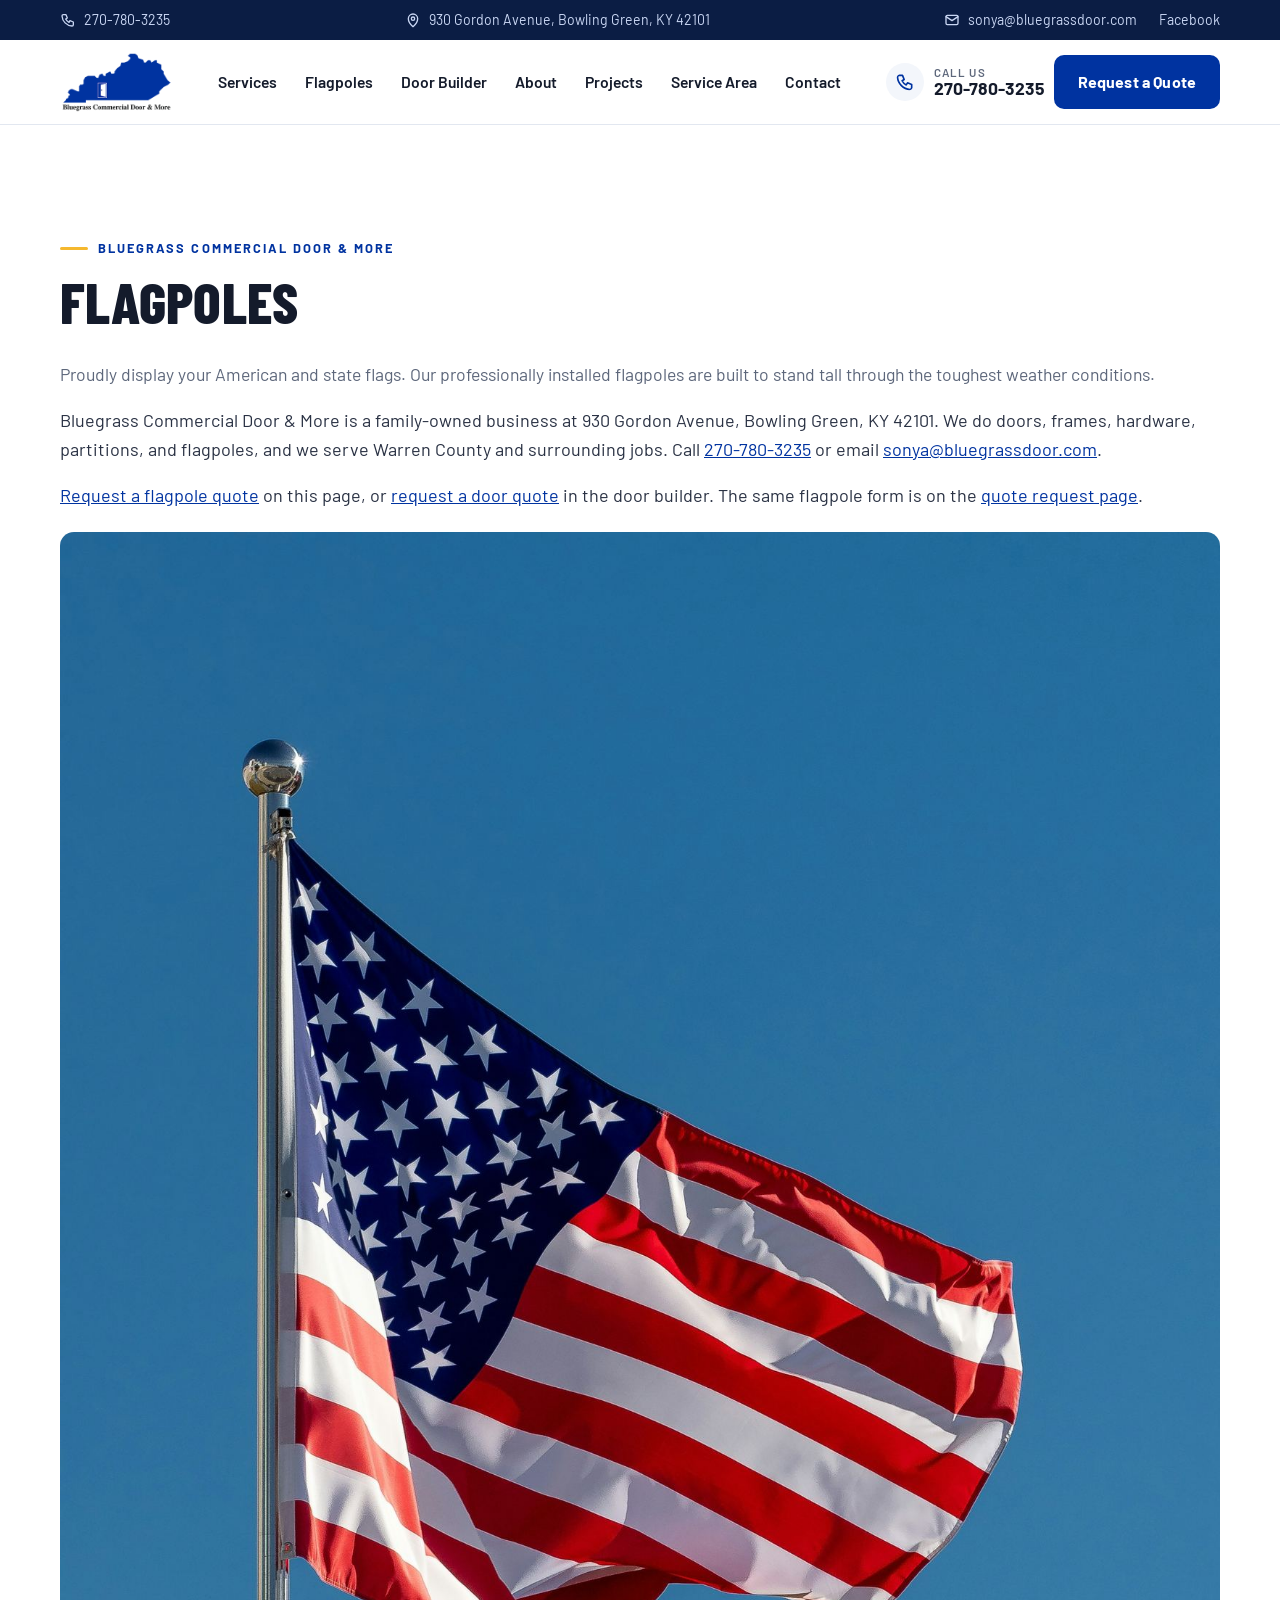
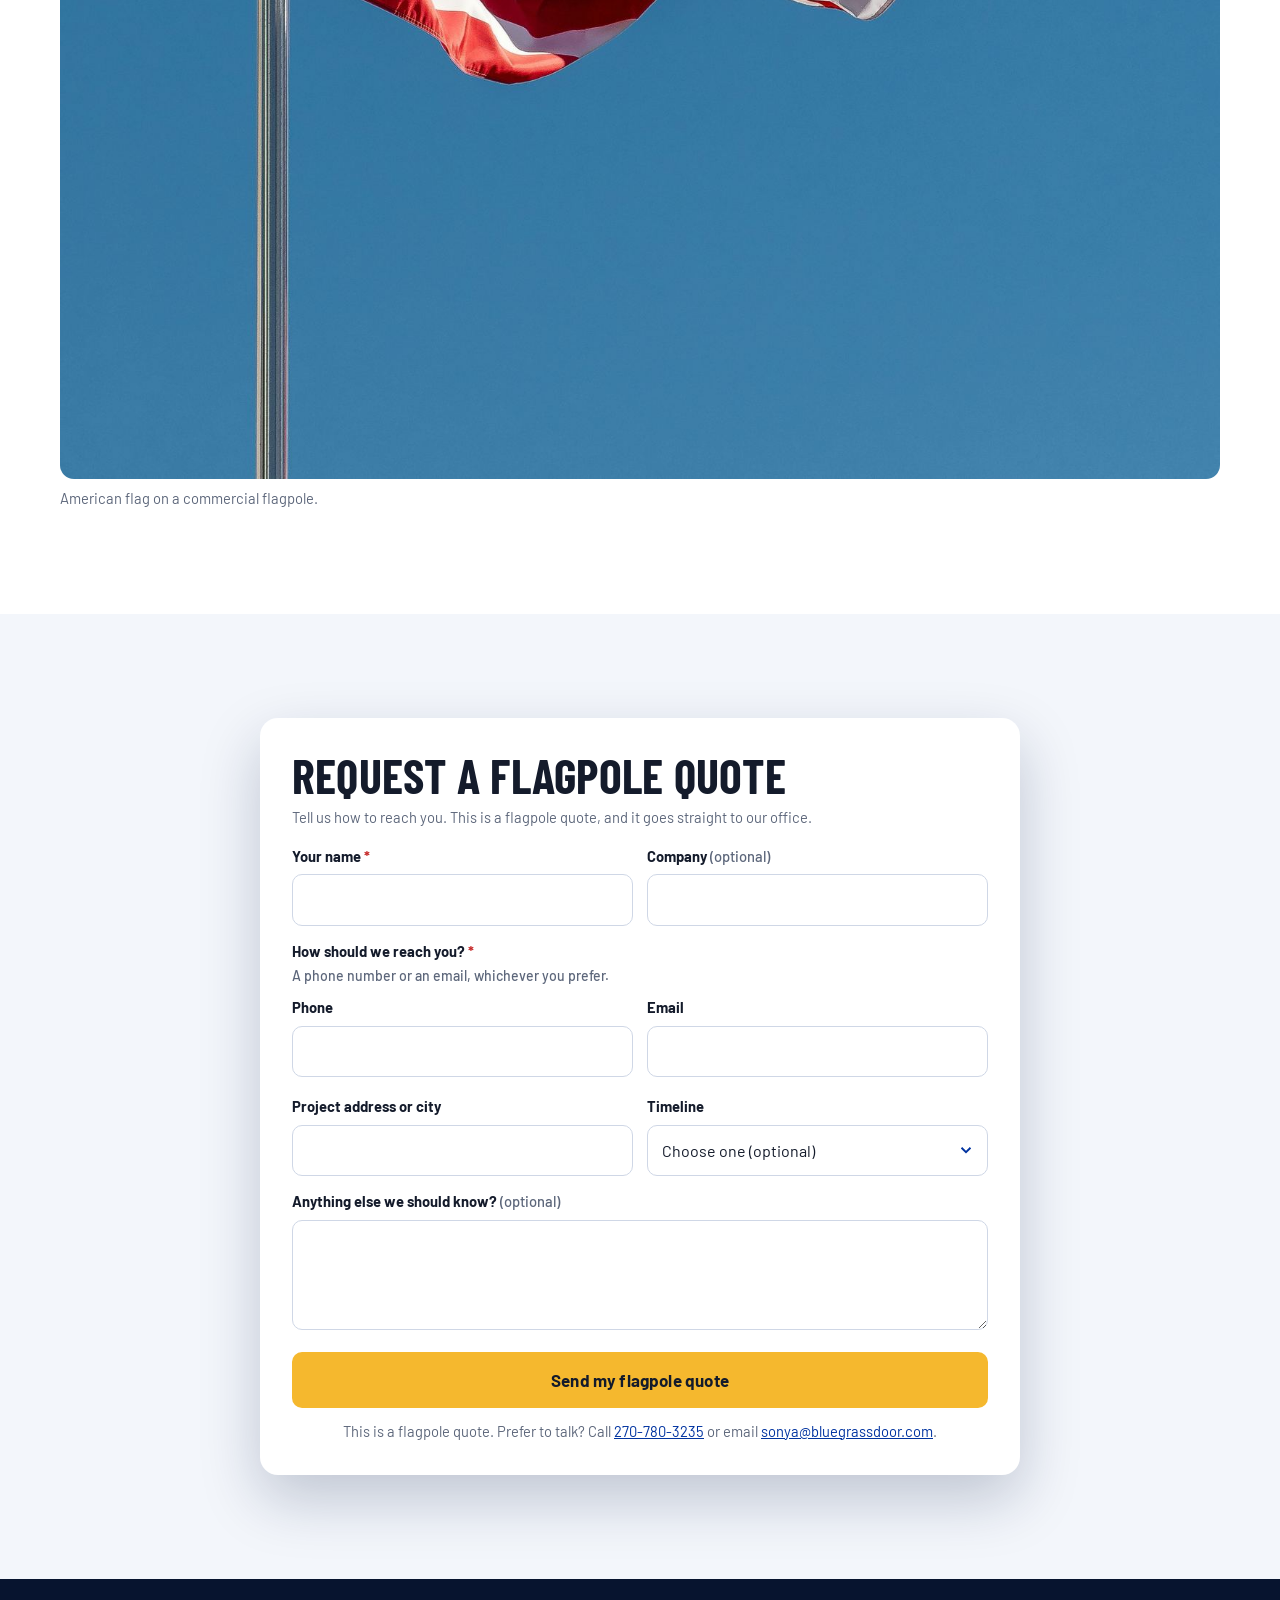
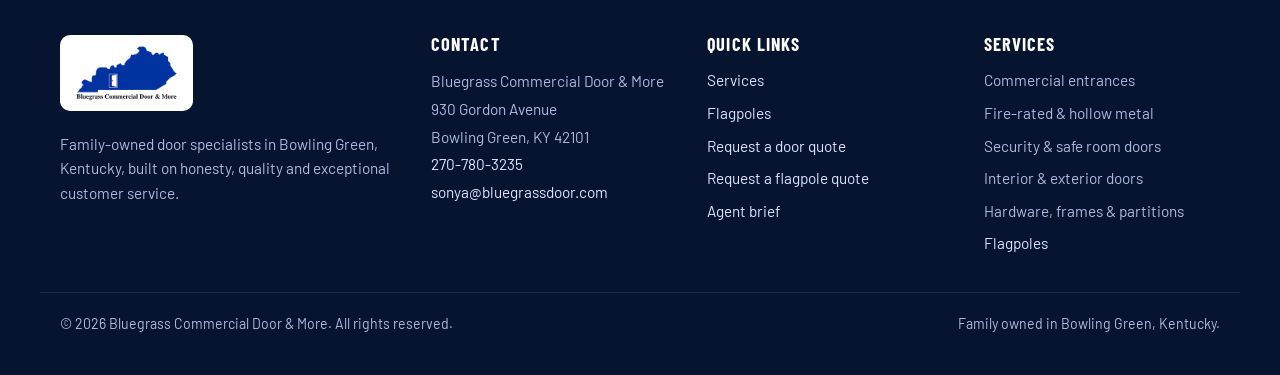
==== commit 334a78fe: "Retire the shop page and send door quotes through the builder. shop.html now redirects to the door b" ====
--- a/flagpoles.html
+++ b/flagpoles.html
@@ -20,7 +20,7 @@
   <link rel="preconnect" href="https://fonts.googleapis.com">
   <link rel="preconnect" href="https://fonts.gstatic.com" crossorigin>
   <link href="https://fonts.googleapis.com/css2?family=Barlow+Condensed:wght@600;700;800&family=Barlow:wght@400;500;600;700&display=swap" rel="stylesheet">
-  <link rel="stylesheet" href="styles.css?v=cc13">
+  <link rel="stylesheet" href="styles.css?v=cc16">
   <link rel="stylesheet" href="flagpoles.css?v=fp2">
   <script type="application/ld+json">
   {
@@ -39,7 +39,7 @@
     }
   }
   </script>
-  <script src="track.js?v=tr2" defer></script>
+  <script src="track.js?v=tr5" defer></script>
 </head>
 <body>
   <a class="skip" href="#main">Skip to content</a>
@@ -71,7 +71,6 @@
       <nav class="nav" id="site-nav" aria-label="Main">
         <ul class="nav__list">
           <li><a href="index.html#services">Services</a></li>
-          <li><a href="shop.html">Shop</a></li>
           <li><a href="flagpoles.html" aria-current="page">Flagpoles</a></li>
           <li><a href="index.html#builder">Door Builder</a></li>
           <li><a href="index.html#about">About</a></li>
@@ -108,7 +107,7 @@
         <h1 id="fp-title">Flagpoles</h1>
         <p class="section__lead">Proudly display your American and state flags. Our professionally installed flagpoles are built to stand tall through the toughest weather conditions.</p>
         <p class="site-summary">Bluegrass Commercial Door &amp; More is a family-owned business at 930 Gordon Avenue, Bowling Green, KY 42101. We do doors, frames, hardware, partitions, and flagpoles, and we serve Warren County and surrounding jobs. Call <a href="tel:+12707803235">270-780-3235</a> or email <a href="mailto:sonya@bluegrassdoor.com">sonya@bluegrassdoor.com</a>.</p>
-        <p><a href="#quote">Request a flagpole quote</a> on this page, or <a href="index.html#builder">request a door quote</a> in the door builder. The same steps are on <a href="start.html">Start a quote</a>.</p>
+        <p><a href="#quote">Request a flagpole quote</a> on this page, or <a href="index.html#builder">request a door quote</a> in the door builder. The same flagpole form is on the <a href="start.html#flagpole-job">quote request page</a>.</p>
         <figure class="fp-photo">
           <img src="images/american-flag-commercial-flagpole.jpg" width="1600" height="2133" alt="American flag on a commercial flagpole against a clear blue sky">
           <figcaption>American flag on a commercial flagpole.</figcaption>
@@ -204,11 +203,9 @@
         <h4>Quick links</h4>
         <ul>
           <li><a href="index.html#services">Services</a></li>
-          <li><a href="shop.html">Shop</a></li>
           <li><a href="flagpoles.html" aria-current="page">Flagpoles</a></li>
           <li><a href="index.html#builder">Request a door quote</a></li>
           <li><a href="#quote">Request a flagpole quote</a></li>
-          <li><a href="start.html">Start a quote</a></li>
           <li><a href="llms.txt">Agent brief</a></li>
         </ul>
       </div>
@@ -238,7 +235,7 @@
     <a class="callbar__quote" href="#quote">Flagpole quote</a>
   </div>
 
-  <script src="door-spec.js?v=spec1"></script>
+  <script src="door-spec.js?v=spec3"></script>
   <script src="flagpoles.js?v=fp1"></script>
 </body>
 </html>
--- a/styles.css
+++ b/styles.css
@@ -22,8 +22,8 @@
 }
 *, *::before, *::after { box-sizing: border-box; }
 [hidden] { display: none !important; }
-html { scroll-behavior: smooth; -webkit-text-size-adjust: 100%; overflow-x: clip; }
-body { margin: 0; font-family: var(--body); font-size: 17px; line-height: 1.6; color: var(--text); background: var(--white); -webkit-font-smoothing: antialiased; overflow-x: hidden; }
+html { scroll-behavior: smooth; -webkit-text-size-adjust: 100%; overflow-x: clip; overflow-y: visible; }
+body { margin: 0; font-family: var(--body); font-size: 17px; line-height: 1.6; color: var(--text); background: var(--white); -webkit-font-smoothing: antialiased; overflow-x: clip; overflow-y: visible; }
 img { max-width: 100%; display: block; }
 a { color: var(--blue); }
 h1, h2, h3, h4 { font-family: var(--head); color: var(--ink); line-height: 1.05; margin: 0 0 .5em; letter-spacing: .005em; }
@@ -37,6 +37,10 @@
 :focus-visible { outline: 3px solid var(--amber); outline-offset: 2px; }
 .wrap { width: 100%; max-width: 1200px; margin: 0 auto; padding: 0 20px; }
 [id] { scroll-margin-top: calc(var(--header-h) + 12px); }
+/* Phones: #about and #contact were landing about 14px past the heading. */
+@media (max-width: 1023px) {
+  [id] { scroll-margin-top: calc(var(--header-h) + 26px); }
+}
 
 /* Buttons */
 .btn { display: inline-flex; align-items: center; justify-content: center; gap: 10px; min-height: 48px; padding: 12px 22px; border-radius: 10px; border: 2px solid transparent; font-family: var(--body); font-size: 1rem; font-weight: 700; letter-spacing: .01em; text-decoration: none; cursor: pointer; transition: background .2s, color .2s, border-color .2s, transform .2s, box-shadow .2s; }
@@ -353,6 +357,9 @@
 .field { margin-bottom: 14px; }
 .field label { display: block; font-weight: 700; font-size: .92rem; margin-bottom: 6px; color: var(--ink); }
 .field__err { display: none; color: #c62828; font-size: .86rem; margin: 6px 0 0; }
+.custom-size #size-err.is-on { display: block; flex: 1 1 100%; }
+.builder-manual { margin: 18px 0 0; font-size: .92rem; color: var(--muted); }
+.builder-manual a { font-weight: 600; }
 .field.is-invalid input, .field.is-invalid select, .field.is-invalid textarea { border-color: #c62828; }
 .field.is-invalid .field__err { display: block; }
 .quote__fine { text-align: center; color: var(--muted); font-size: .92rem; margin: 12px 0 0; }
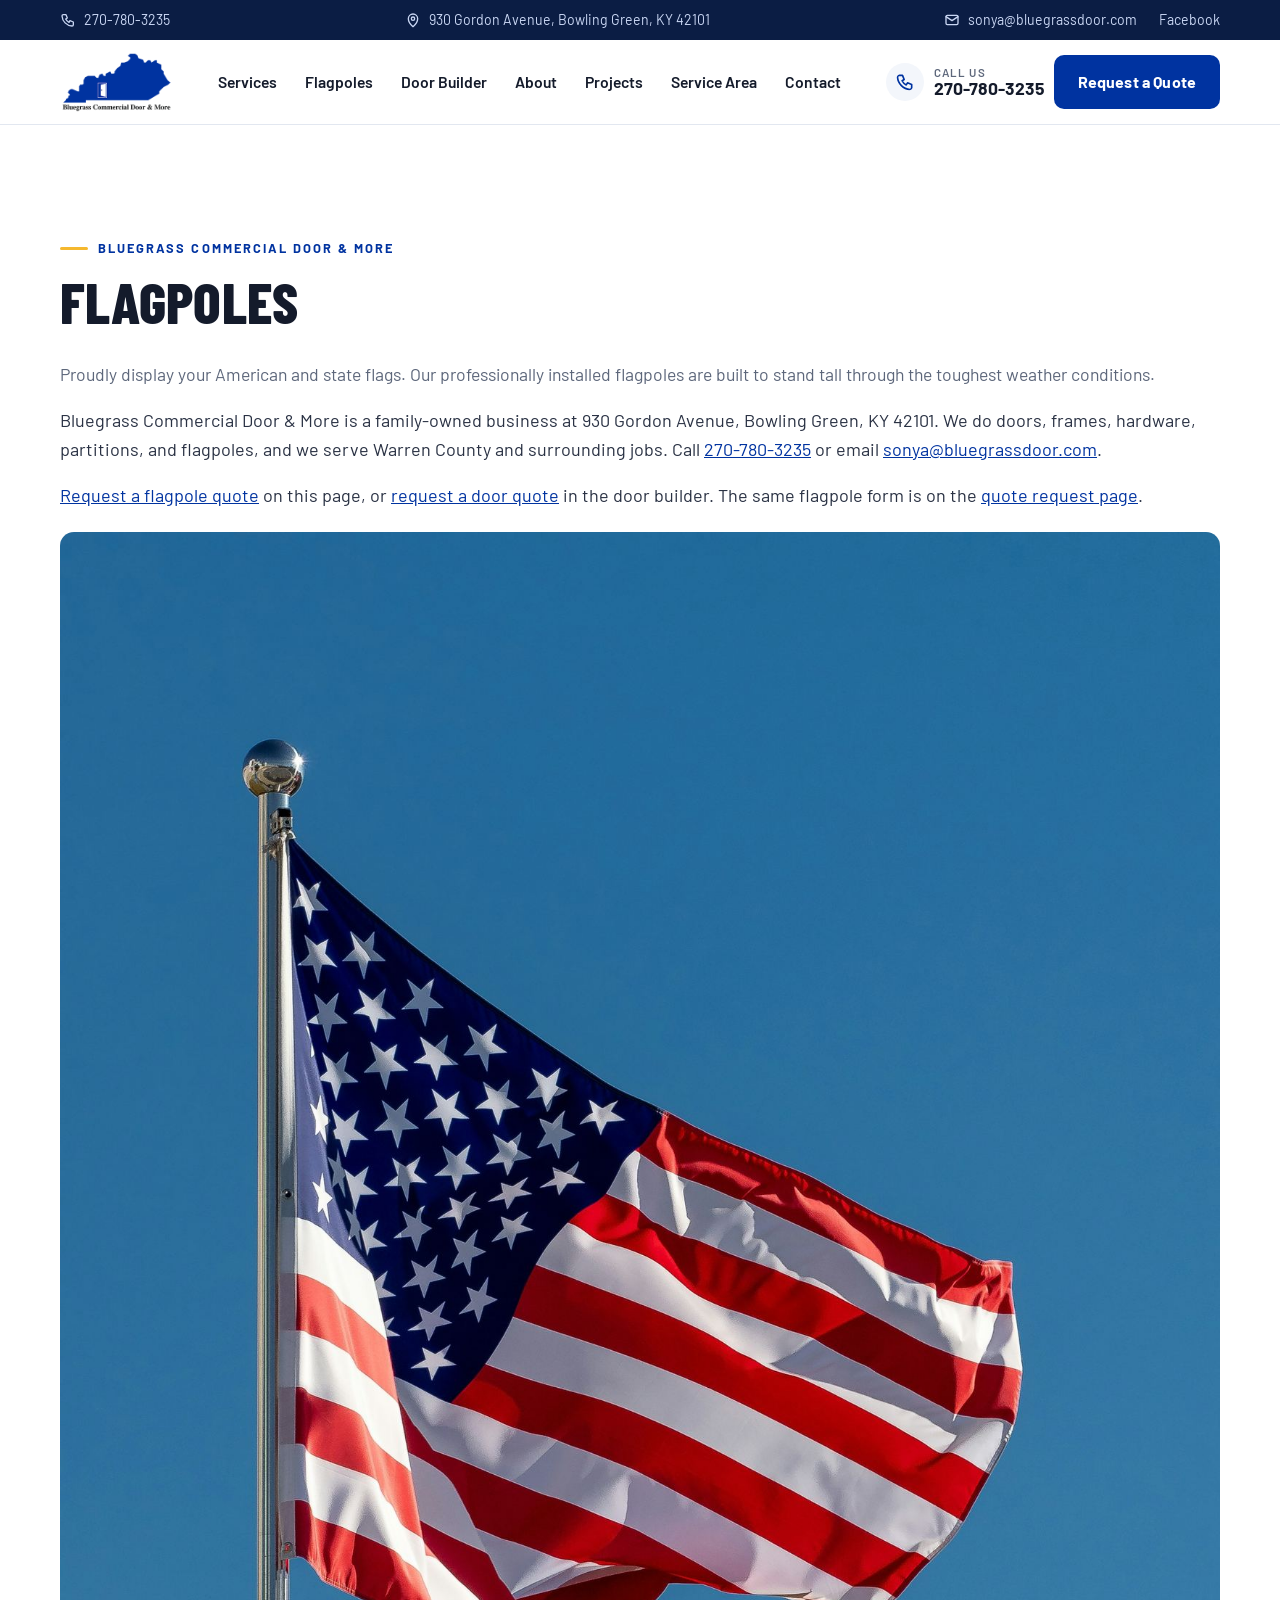
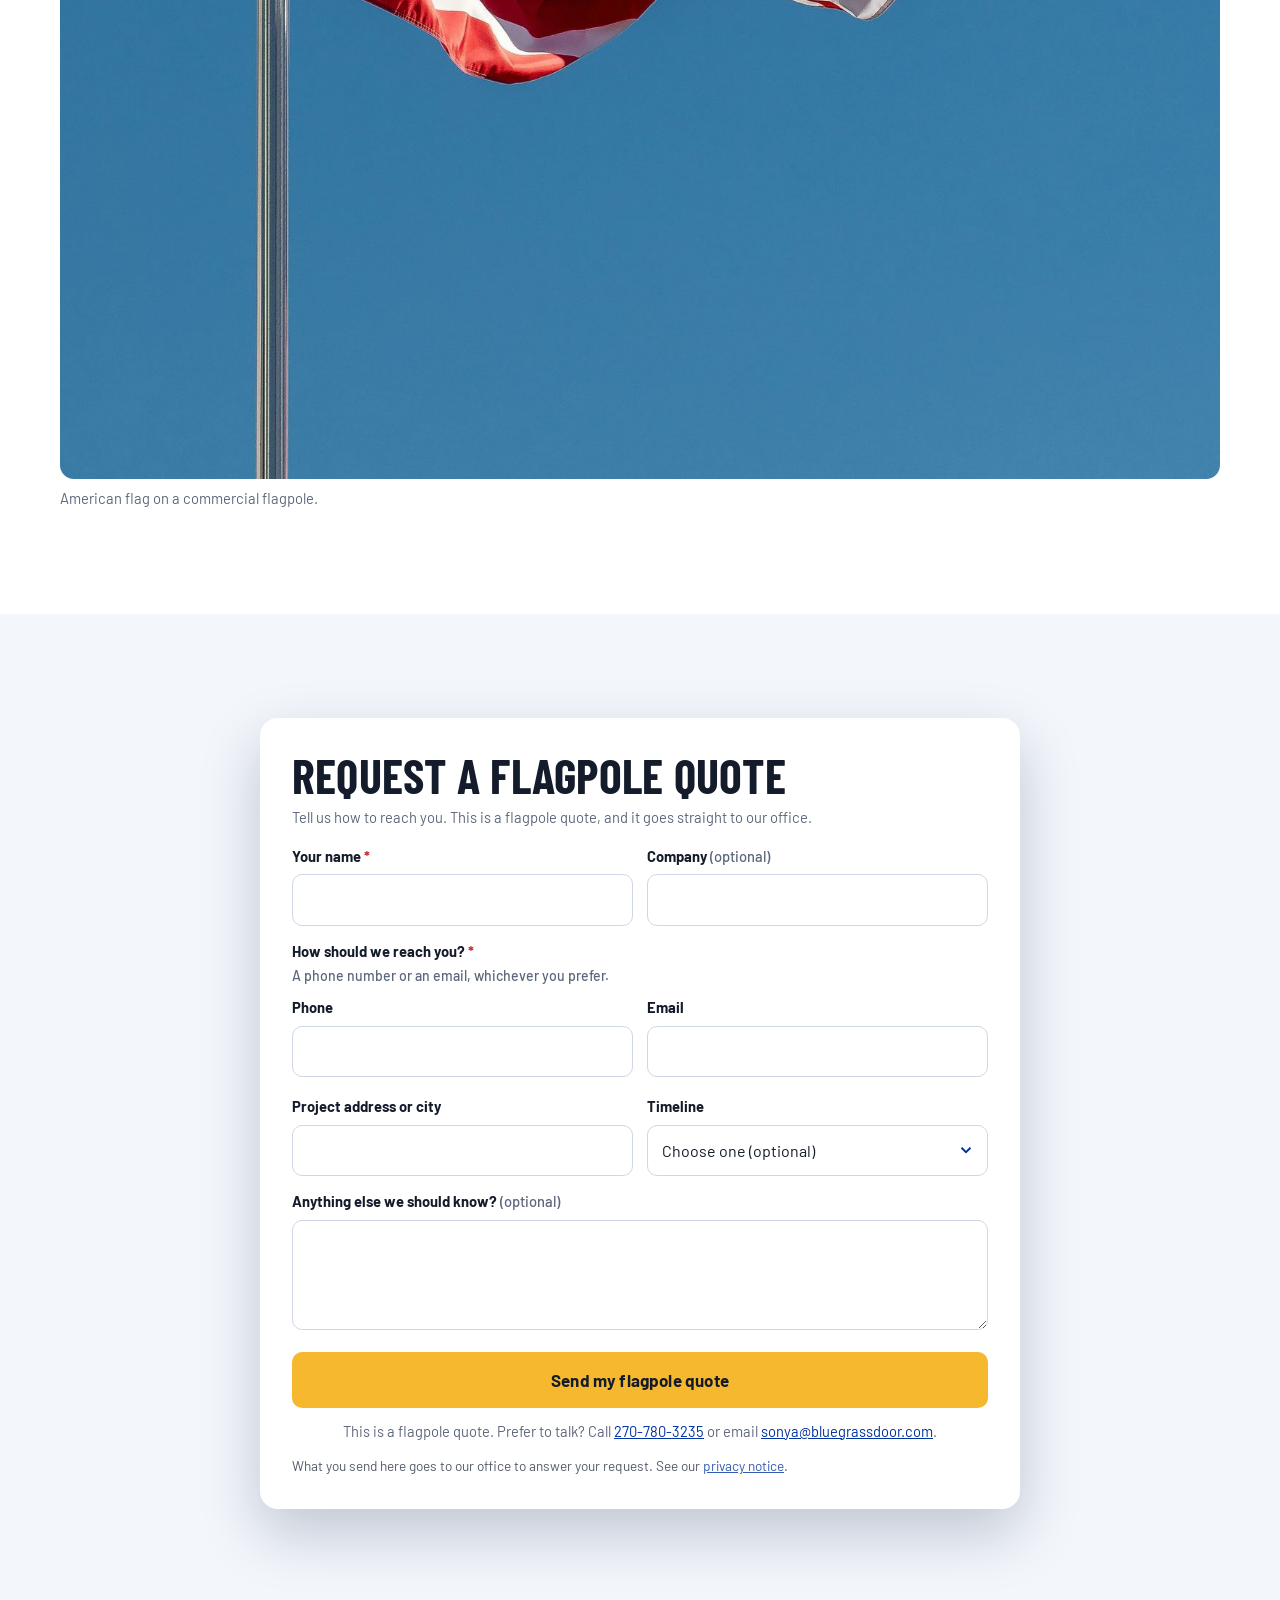
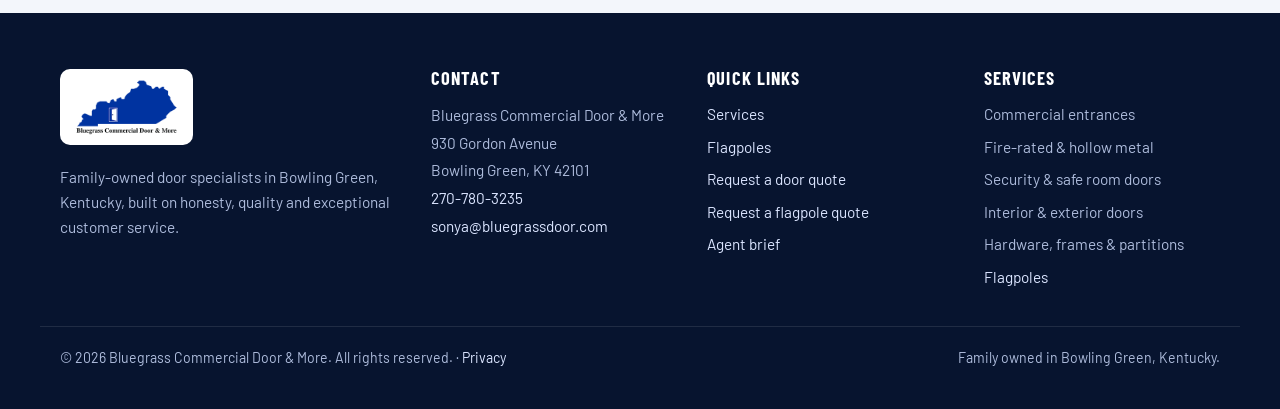
==== commit 3119654d: "Self-host fonts, keep typed text out of analytics, add privacy notice" ====
--- a/flagpoles.html
+++ b/flagpoles.html
@@ -17,10 +17,8 @@
   <link rel="icon" href="images/favicon-32.png" sizes="32x32">
   <link rel="icon" href="images/favicon-192.png" sizes="192x192">
   <link rel="apple-touch-icon" href="images/apple-touch-icon.png">
-  <link rel="preconnect" href="https://fonts.googleapis.com">
-  <link rel="preconnect" href="https://fonts.gstatic.com" crossorigin>
-  <link href="https://fonts.googleapis.com/css2?family=Barlow+Condensed:wght@600;700;800&family=Barlow:wght@400;500;600;700&display=swap" rel="stylesheet">
-  <link rel="stylesheet" href="styles.css?v=cc16">
+  <link rel="stylesheet" href="fonts/fonts.css">
+  <link rel="stylesheet" href="styles.css?v=cc17">
   <link rel="stylesheet" href="flagpoles.css?v=fp2">
   <script type="application/ld+json">
   {
@@ -39,7 +37,7 @@
     }
   }
   </script>
-  <script src="track.js?v=tr5" defer></script>
+  <script src="track.js?v=priv1" defer></script>
 </head>
 <body>
   <a class="skip" href="#main">Skip to content</a>
@@ -171,6 +169,7 @@
               <div class="q-senderr" id="fp-send-err" role="alert" hidden></div>
               <p class="quote__fine">This is a flagpole quote. Prefer to talk? Call <a href="tel:+12707803235">270-780-3235</a> or email <a href="mailto:sonya@bluegrassdoor.com">sonya@bluegrassdoor.com</a>.</p>
             </form>
+<p class="form-privacy" style="font-size:.85rem;opacity:.8;margin:.75rem 0 0">What you send here goes to our office to answer your request. See our <a href="privacy.html">privacy notice</a>.</p>
           </div>
           <div class="quote__done" id="fp-done" hidden tabindex="-1">
             <div class="quote__check" aria-hidden="true"><svg viewBox="0 0 24 24"><path d="m5 12 5 5L20 7"/></svg></div>
@@ -222,7 +221,7 @@
       </div>
     </div>
     <div class="wrap footer__bottom">
-      <p>&copy; <span id="year">2026</span> Bluegrass Commercial Door &amp; More. All rights reserved.</p>
+      <p>&copy; <span id="year">2026</span> Bluegrass Commercial Door &amp; More. All rights reserved. &middot; <a href="privacy.html">Privacy</a></p>
       <p>Family owned in Bowling Green, Kentucky.</p>
     </div>
   </footer>
--- a/fonts/fonts.css
+++ b/fonts/fonts.css
@@ -0,0 +1,63 @@
+/* Self-hosted Barlow and Barlow Condensed (SIL Open Font License), latin subset. */
+@font-face {
+  font-family: 'Barlow';
+  font-style: normal;
+  font-weight: 400;
+  font-display: swap;
+  src: url('Barlow-400.woff2') format('woff2');
+  unicode-range: U+0000-00FF, U+0131, U+0152-0153, U+02BB-02BC, U+02C6, U+02DA, U+02DC, U+0304, U+0308, U+0329, U+2000-206F, U+20AC, U+2122, U+2191, U+2193, U+2212, U+2215, U+FEFF, U+FFFD;
+}
+
+@font-face {
+  font-family: 'Barlow';
+  font-style: normal;
+  font-weight: 500;
+  font-display: swap;
+  src: url('Barlow-500.woff2') format('woff2');
+  unicode-range: U+0000-00FF, U+0131, U+0152-0153, U+02BB-02BC, U+02C6, U+02DA, U+02DC, U+0304, U+0308, U+0329, U+2000-206F, U+20AC, U+2122, U+2191, U+2193, U+2212, U+2215, U+FEFF, U+FFFD;
+}
+
+@font-face {
+  font-family: 'Barlow';
+  font-style: normal;
+  font-weight: 600;
+  font-display: swap;
+  src: url('Barlow-600.woff2') format('woff2');
+  unicode-range: U+0000-00FF, U+0131, U+0152-0153, U+02BB-02BC, U+02C6, U+02DA, U+02DC, U+0304, U+0308, U+0329, U+2000-206F, U+20AC, U+2122, U+2191, U+2193, U+2212, U+2215, U+FEFF, U+FFFD;
+}
+
+@font-face {
+  font-family: 'Barlow';
+  font-style: normal;
+  font-weight: 700;
+  font-display: swap;
+  src: url('Barlow-700.woff2') format('woff2');
+  unicode-range: U+0000-00FF, U+0131, U+0152-0153, U+02BB-02BC, U+02C6, U+02DA, U+02DC, U+0304, U+0308, U+0329, U+2000-206F, U+20AC, U+2122, U+2191, U+2193, U+2212, U+2215, U+FEFF, U+FFFD;
+}
+
+@font-face {
+  font-family: 'Barlow Condensed';
+  font-style: normal;
+  font-weight: 600;
+  font-display: swap;
+  src: url('BarlowCondensed-600.woff2') format('woff2');
+  unicode-range: U+0000-00FF, U+0131, U+0152-0153, U+02BB-02BC, U+02C6, U+02DA, U+02DC, U+0304, U+0308, U+0329, U+2000-206F, U+20AC, U+2122, U+2191, U+2193, U+2212, U+2215, U+FEFF, U+FFFD;
+}
+
+@font-face {
+  font-family: 'Barlow Condensed';
+  font-style: normal;
+  font-weight: 700;
+  font-display: swap;
+  src: url('BarlowCondensed-700.woff2') format('woff2');
+  unicode-range: U+0000-00FF, U+0131, U+0152-0153, U+02BB-02BC, U+02C6, U+02DA, U+02DC, U+0304, U+0308, U+0329, U+2000-206F, U+20AC, U+2122, U+2191, U+2193, U+2212, U+2215, U+FEFF, U+FFFD;
+}
+
+@font-face {
+  font-family: 'Barlow Condensed';
+  font-style: normal;
+  font-weight: 800;
+  font-display: swap;
+  src: url('BarlowCondensed-800.woff2') format('woff2');
+  unicode-range: U+0000-00FF, U+0131, U+0152-0153, U+02BB-02BC, U+02C6, U+02DA, U+02DC, U+0304, U+0308, U+0329, U+2000-206F, U+20AC, U+2122, U+2191, U+2193, U+2212, U+2215, U+FEFF, U+FFFD;
+}
--- a/styles.css
+++ b/styles.css
@@ -433,9 +433,36 @@
 .chat__chips::-webkit-scrollbar { display: none; }
 .chat__chips button { flex: none; min-height: 38px; padding: 6px 14px; border-radius: 999px; border: 1.5px solid #c9d6f3; background: #fff; color: var(--blue); font: inherit; font-size: .9rem; font-weight: 600; cursor: pointer; }
 .chat__chips button:hover { background: #f1f5ff; }
+.contact__after { margin: -6px 0 0 58px; }
+.contact__after button { background: none; border: 0; padding: 0; color: #d6e2ff; font: inherit; font-size: .92rem; font-weight: 600; text-decoration: underline; text-underline-offset: 3px; cursor: pointer; text-align: left; }
+.contact__after button:hover { color: #fff; }
+.chat__voice { display: block; margin: 0 16px; padding: 10px 0 0; background: none; border: 0; color: var(--blue); font: inherit; font-size: .9rem; font-weight: 600; text-decoration: underline; text-underline-offset: 3px; cursor: pointer; text-align: left; }
 .chat__form { display: flex; gap: 8px; padding: 10px 12px 12px; background: #fff; }
 .chat__form input { min-height: 46px; border-radius: 999px; padding: 10px 16px; }
 .chat__form button { width: 46px; height: 46px; border-radius: 50%; border: 0; background: var(--blue); color: #fff; display: grid; place-items: center; cursor: pointer; flex: none; }
+
+/* After-hours voice line */
+body.vline-open { overflow: hidden; }
+.vline { position: fixed; inset: 0; z-index: 220; display: grid; place-items: center; padding: 20px; background: rgba(11, 29, 68, .72); }
+.vline[hidden] { display: none; }
+.vline__card { width: min(420px, 100%); background: #fff; color: var(--ink); border-radius: 24px; padding: 28px 22px 20px; box-shadow: var(--shadow-lg); text-align: center; }
+.vline__kicker { margin: 0; letter-spacing: .14em; text-transform: uppercase; font-size: .75rem; font-weight: 700; color: var(--blue); }
+.vline__card h2 { margin: 4px 0 0; font-size: 2.2rem; }
+.vline__status { margin: 4px 0 0; color: var(--muted); font-size: .95rem; }
+.vline__rings { position: relative; width: 92px; height: 92px; margin: 18px auto 8px; }
+.vline__rings span { position: absolute; inset: 0; border-radius: 50%; border: 2px solid var(--blue); opacity: .35; animation: vring 1.6s ease-out infinite; }
+.vline__rings span:nth-child(2) { animation-delay: .35s; }
+.vline__rings span:nth-child(3) { animation-delay: .7s; }
+@keyframes vring { 0% { transform: scale(.55); opacity: .55; } 100% { transform: scale(1.15); opacity: 0; } }
+.vline__captions { max-height: 180px; overflow: auto; margin: 14px 0 0; text-align: left; display: grid; gap: 8px; }
+.vline__line { margin: 0; padding: 8px 10px; border-radius: 12px; font-size: .92rem; line-height: 1.4; }
+.vline__line--dory { background: var(--soft); color: var(--ink); }
+.vline__line--you { background: #e8eefc; color: var(--blue); }
+.vline__fallback { margin: 14px 0 0; color: var(--muted); font-size: .95rem; }
+.vline__actions { display: flex; justify-content: center; gap: 18px; margin-top: 18px; }
+.vline__actions button { min-width: 84px; min-height: 64px; border-radius: 999px; border: 2px solid var(--line); background: #fff; color: var(--ink); font: inherit; font-weight: 700; cursor: pointer; }
+#vline-end { background: #b42318; border-color: #b42318; color: #fff; }
+#vline-type { min-width: 140px; border-radius: 12px; background: var(--blue); border-color: var(--blue); color: #fff; }
 
 /* Reveal */
 .reveal { opacity: 0; transform: translateY(18px); transition: opacity .6s ease, transform .6s ease; }
